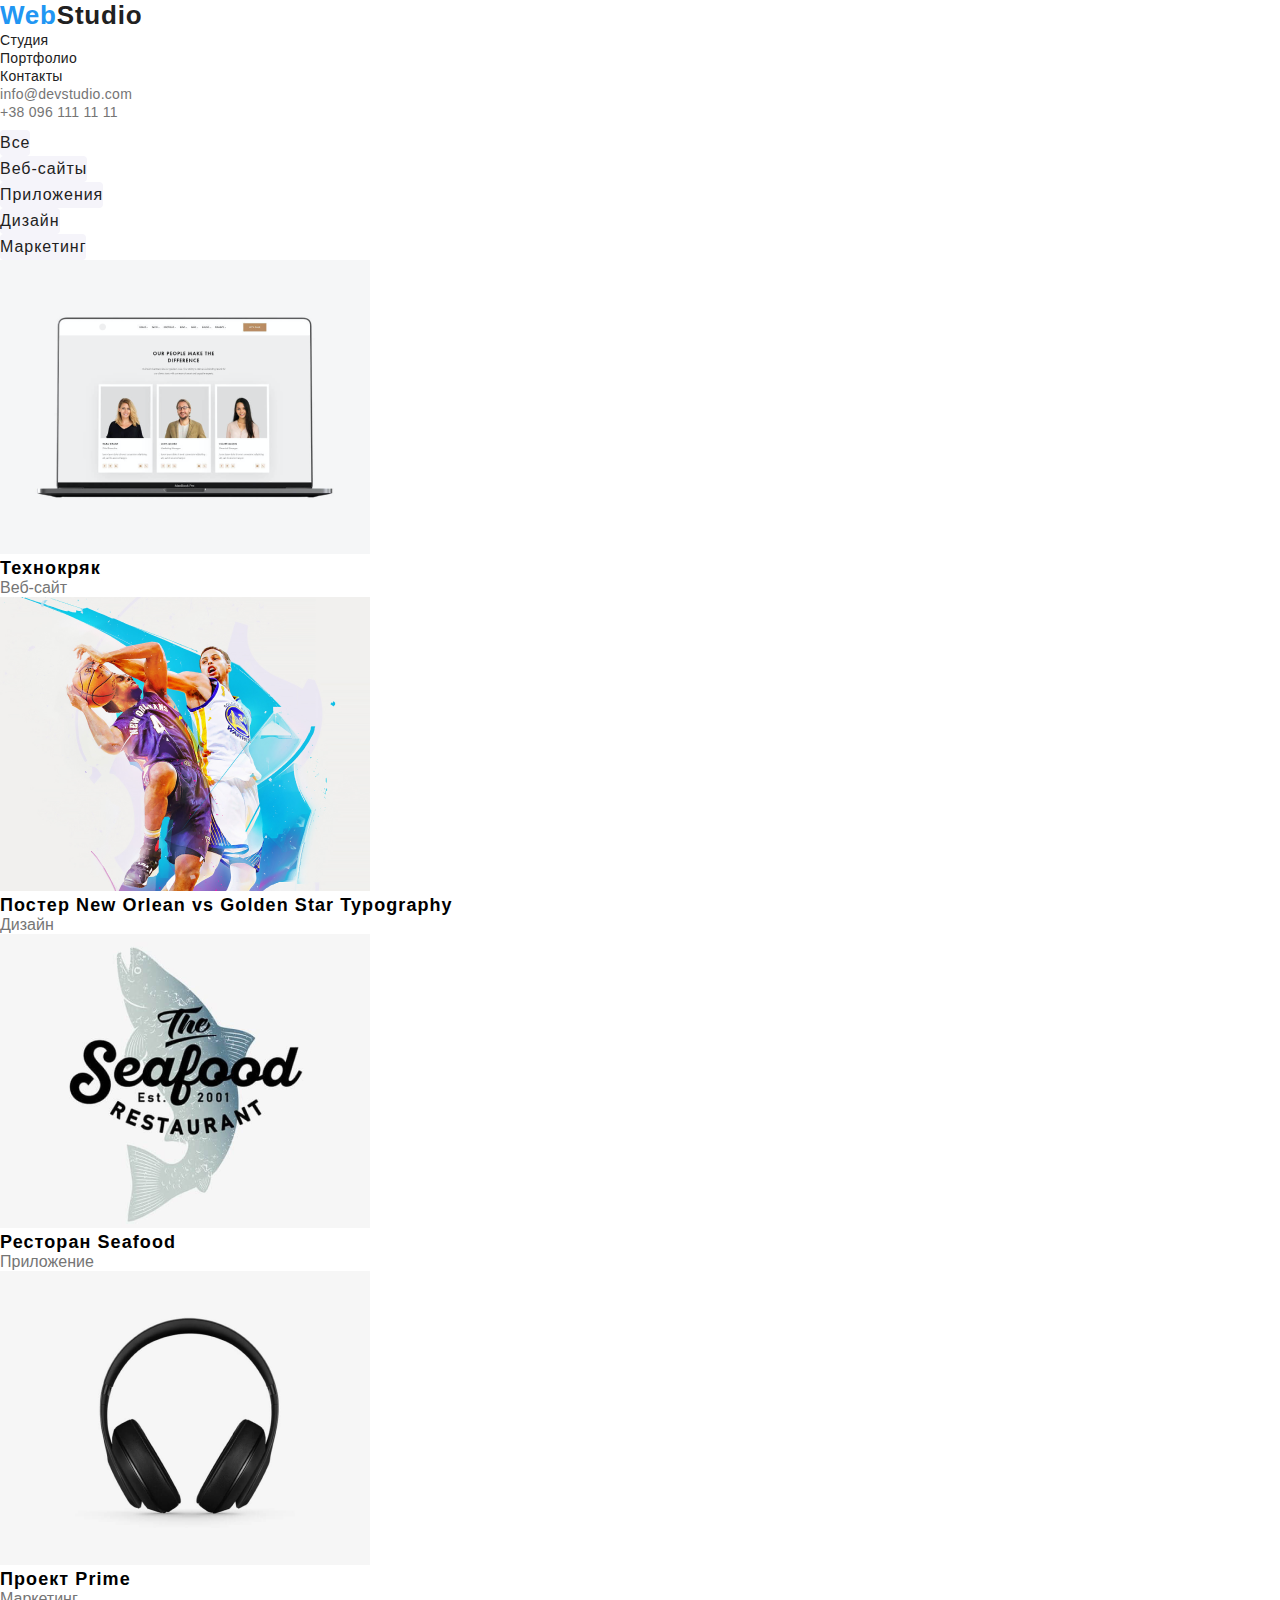
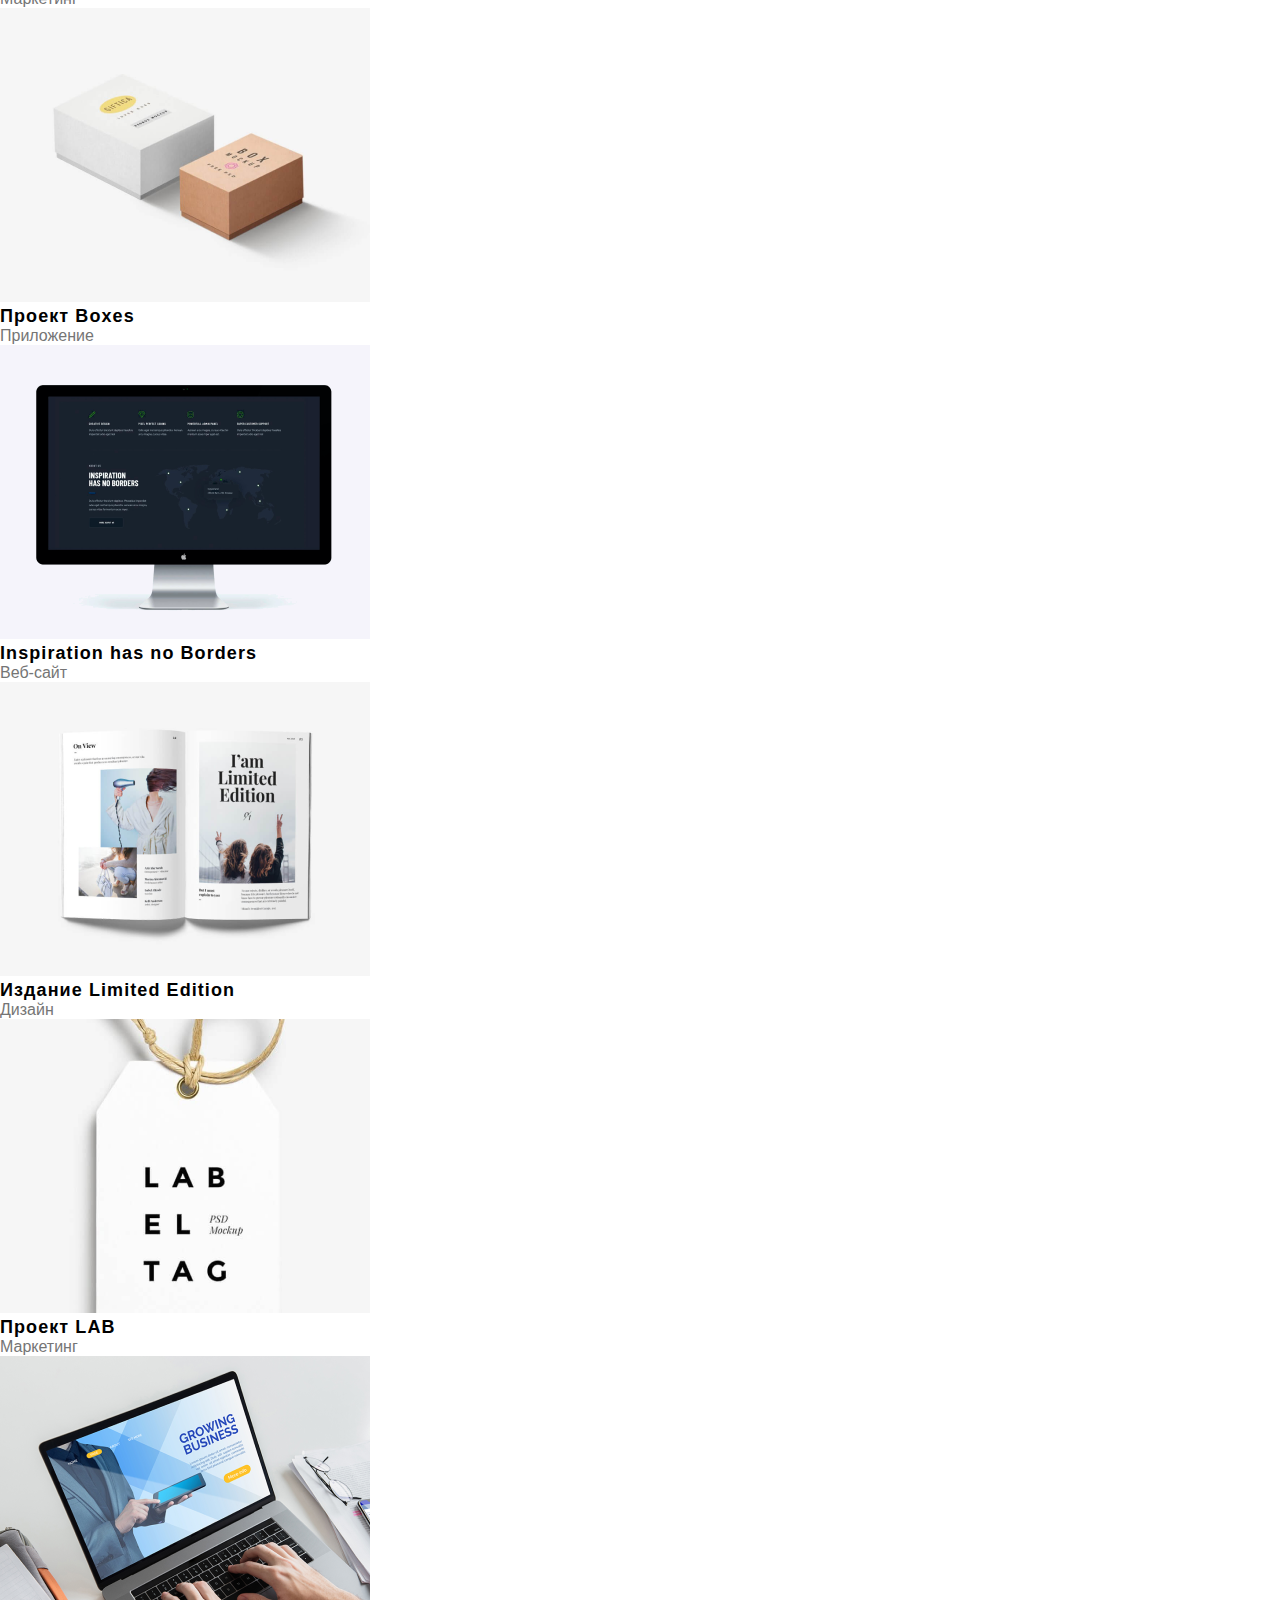
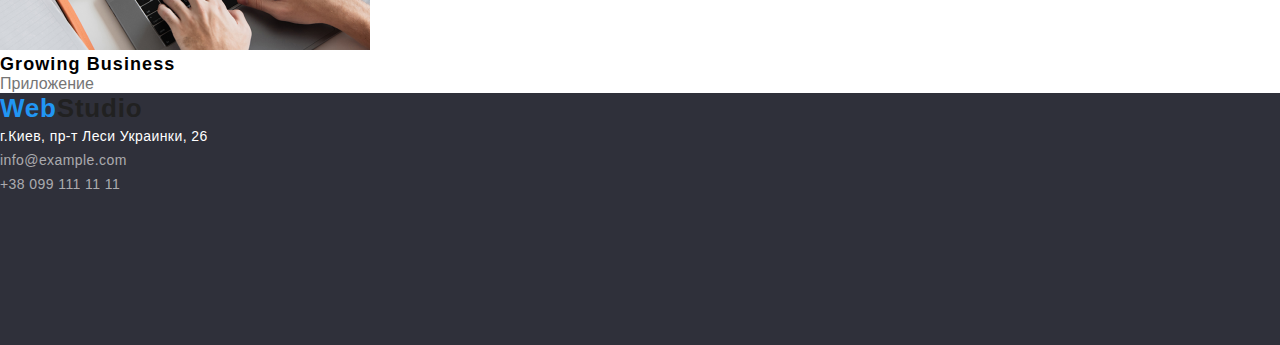
==== portfolio.html @ 78980f90 "Update portfolio.html" ====
<!DOCTYPE html>
<html lang="ru">
<head>
    <meta charset="UTF-8">
    <meta name="viewport" content="width=device-width, initial-scale=1.0">
    <title>goit-markup-hw-02</title>
    <link rel="stylesheet" href="css/style.css">
</head>
<body>
    <header>
        <!-- Nav conteiner -->
        <nav class="nav-list">
            <a class="logo" href="./index.html"> Web<span class="logo-studio">Studio</span></a>
            <ul>
                <li><a class="nav-list-link" href="./index.html">Студия</a></li>
                <li><a class="nav-list-link" href="./portfolio.html">Портфолио</a></li>
                <li><a class="nav-list-link" href="#">Контакты</a></li>
            </ul>
        </nav>
        <!-- Contacts conteiner-->
        <div>
            <ul class="contacts-list">
                <li>
                    <a class="contacts-list-link" href="mailto:info@devstudio.com"> info@devstudio.com </a>
                </li>
                <li>
                    <a class="contacts-list-link" href="tel:+380961111111"> +38 096 111 11 11 </a>
                </li>
            </ul>
        </div>
    </header>
    <main>
    <!-- Service conteiner-->
    <section>
        <ul class="worktype-filters">
            <li>
                <button class="filter-button" type="button">Все</button>
            </li>
            <li>
                <button class="filter-button" type="button">Веб-сайты</button>
            </li>
            <li>
                <button class="filter-button" type="button">Приложения</button>
            </li>
            <li>
                <button class="filter-button" type="button">Дизайн</button>
            </li>
            <li>
                <button class="filter-button" type="button">Маркетинг</button>
            </li>
        </ul>
    <!-- Work examples conteiner-->
        <ul class="work-examples">
            <li>
                <img src="./images-portfolio/img_p1.png" alt="Открытый ноутбук">
                <h3><b>Технокряк</b></h3>
                <p>Веб-сайт</p>
            </li>
            <li>
                <img src="./images-portfolio/img_p2.png" alt="Постер баскетбол">
                <h3><b>Постер New Orlean vs Golden Star Typography</b></h3>
                <p>Дизайн</p>
            </li>
            <li>
                <img src="./images-portfolio/img_p3.png" alt="Логотип ресторана">
                <h3><b>Ресторан Seafood</b></h3>
                <p>Приложение</p>
            </li>
            <li>
                <img src="./images-portfolio/img_p4.png" alt="Наушники">
                <h3><b>Проект Prime</b></h3>
                <p>Маркетинг</p>
            </li>
            <li>
                <img src="./images-portfolio/img_p5.png" alt="Коробки">
                <h3><b>Проект Boxes</b></h3>
                <p>Приложение</p>
            </li>
            <li>
                <img src="./images-portfolio/img_p6.png" alt="Монитор">
                <h3><b>Inspiration has no Borders</b></h3>
                <p>Веб-сайт</p>
            </li>
            <li>
                <img src="./images-portfolio/img_p7.png" alt="Книга открытая">
                <h3><b>Издание Limited Edition</b></h3>
                <p>Дизайн</p>
            </li>
            <li>
                <img src="./images-portfolio/img_p8.png" alt="Ярлык">
                <h3><b>Проект LAB</b></h3>
                <p>Маркетинг</p>
            </li>
            <li>
                <img src="./images-portfolio/img_p9.png" alt="Работа на ноутбуке">
                <h3><b>Growing Business</b></h3>
                <p>Приложение</p>
            </li>
        </ul>
    </section>
    </main>
    <footer>
        <!-- Contacts-->
        <div class="footer-list">
            <a class="logo" href="index.html">Web<span class="logo-studio">Studio</span></a>
            <ul>
                <li>
                    <p class="address">г.Киев, пр-т Леси Украинки, 26</p>
                </li>
                <li>
                    <a class="contacts" href="mailto:info@example.com">info@example.com</a>
                </li>
                <li>
                    <a class="contacts" href="tel:+380991111111">+38 099 111 11 11</a>
                </li>
            </ul>
        </div>    
    </footer>
</body>
</html>
---- css/style.css ----
*{
    padding: 0;
    margin: 0;
    box-sizing: border-box;
}
:root {
    --primary-text-color: #212121;
    --secondary-text-color: #757575;
    --accent-color: #2196f3;
    --white-text-color: #ffffff;
}  
  /* Убираем маркеры */
li {
    list-style-type: none; 
}
  /* Убираем подчёркивание */
a {
    text-decoration: none; 
}
body {
    width: 1600px;
    background-color: #ffffff;
    font-family: "Oleo Script", cursive;
    font-family: "Raleway", sans-serif;
    font-family: "Roboto", sans-serif;
}
header {
    width: 1600px;
    height: 130px;
}
/* Logo WebStudio */

.logo{
    width: 145px;
    height: 31px;
    left: 215px;
    top: 24px;
    font-style: normal;
    font-weight: bold;
    font-size: 26px;
    line-height: 31px;
    /* identical to box height */
    letter-spacing: 0.03em;
    color: var(--accent-color);
}
.logo-studio{
    color: var(--primary-text-color);
}
.logo:hover,
.logo:active,
.logo:focus {
    color: var(--accent-color);
}

/* Navigation */

.nav-list-link-active{
    font-style: normal;
    font-weight: 500;
    font-size: 14px;
    line-height: 16px;
    letter-spacing: 0.02em;
    color: var(--accent-color);
}
.nav-list-link{
    font-style: normal;
    font-weight: 500;
    font-size: 14px;
    line-height: 16px;
    letter-spacing: 0.02em;
    color: var(--primary-text-color);
}
/* Contacts */
.contacts-list-link {
    font-style: normal;
    font-weight: 500;
    font-size: 14px;
    line-height: 16px;
    letter-spacing: 0.02em;
    color: var(--secondary-text-color);
}
.contacts-list-link:hover,
.contacts-list-link:active,
.contacts-list-link:focus {
    color: var(--accent-color);
}
.nav-list-link:hover,
.nav-list-link:active,
.nav-list-link:focus {
    color: var(--accent-color);
}
/* Hero section */
.hero-section{
    width: 1600px;
    height: 200px;
    left: 0px;
    top: 80px;
    background: #2F303A;
}
.hero-title{
    font-style: normal;
    font-weight: 900;
    font-size: 44px;
    line-height: 60px;
    /* or 136% */
    text-align: center;
    letter-spacing: 0.06em;
    text-transform: uppercase;
    color: var(--white-text-color);
}
button {
    font-style: normal;
    font-weight: bold;
    font-size: 16px;
    line-height: 30px;
    /* identical to box height, or 187% */
    display: flex;
    align-items: center;
    text-align: center;
    letter-spacing: 0.06em;
    color: var(--white-text-color);
}
.hero-button{
    width: 200px;
    height: 50px;
    left: 700px;
    top: 430px;
    background: var(--accent-color);
    box-shadow: 0px 4px 4px rgba(0, 0, 0, 0.15);
    border-radius: 4px;
}

/* Our features */

.feature-title{
    font-style: normal;
    font-weight: bold;
    font-size: 14px;
    line-height: 16px;
    letter-spacing: 0.03em;
    text-transform: uppercase;
    color: var(--primary-text-color);
}
.feature-text{
    font-style: normal;
    font-weight: normal;
    font-size: 14px;
    line-height: 24px;
    /* or 171% */
    letter-spacing: 0.03em;
    color: var(--secondary-text-color);
}

/* What we do */

.what-we-do-title{
    font-style: normal;
    font-weight: bold;
    font-size: 36px;
    line-height: 42px;
    text-align: center;
    letter-spacing: 0.03em;
    color: var(--primary-text-color);
}

/* Our team */

.our-team-title{
    font-style: normal;
    font-weight: bold;
    font-size: 36px;
    line-height: 42px;
    text-align: center;
    letter-spacing: 0.03em;
    color: var(--primary-text-color);
}

/* Our team members */

.person-title{
    font-style: normal;
    font-weight: 500;
    font-size: 16px;
    line-height: 19px;
    /* identical to box height */
    text-align: center;
    letter-spacing: 0.03em;
    color: var(--primary-text-color);
}
.person-text{
    font-style: normal;
    font-weight: normal;
    font-size: 16px;
    line-height: 19px;
    /* identical to box height */
    text-align: center;
    letter-spacing: 0.03em;
    color: var(--secondary-text-color);
}

/* Address and Contacts*/

.footer-list{
    width: 1600px;
    height: 252px;
    left: 0px;
    top: 2097px;
    background: #2F303A;
}
.address{
    font-style: normal;
    font-weight: normal;
    font-size: 14px;
    line-height: 24px;
    /* or 171% */
    letter-spacing: 0.03em;
    color: var(--white-text-color);
}
.contacts{
    font-style: normal;
    font-weight: normal;
    font-size: 14px;
    line-height: 24px;
    /* or 171% */
    letter-spacing: 0.03em;
    color: rgba(255, 255, 255, 0.6);
}
.contacts:hover,
.contacts:active,
.contacts:focus {
    color: var(--accent-color);
}

/* Portfolio.html */

/* Service conteiner */

.filter-button{
    font-size: 16px;
    font-weight: 500;
    line-height: 1.63;
    color: var(--primary-text-color);
    background: #F5F4FA;
    border-radius: 4px;
    border: none;
}
.filter-button:hover,
.filter-button:focus {
    color: var(--white-text-color);
    background-color: var(--accent-color);
}
.work-examples h3 {
    font-size: 18px;
    font-weight: 700;
    letter-spacing: 0.06em;
}
.work-examples p {
    font-size: 16px;
    color: var(--secondary-text-color);
}
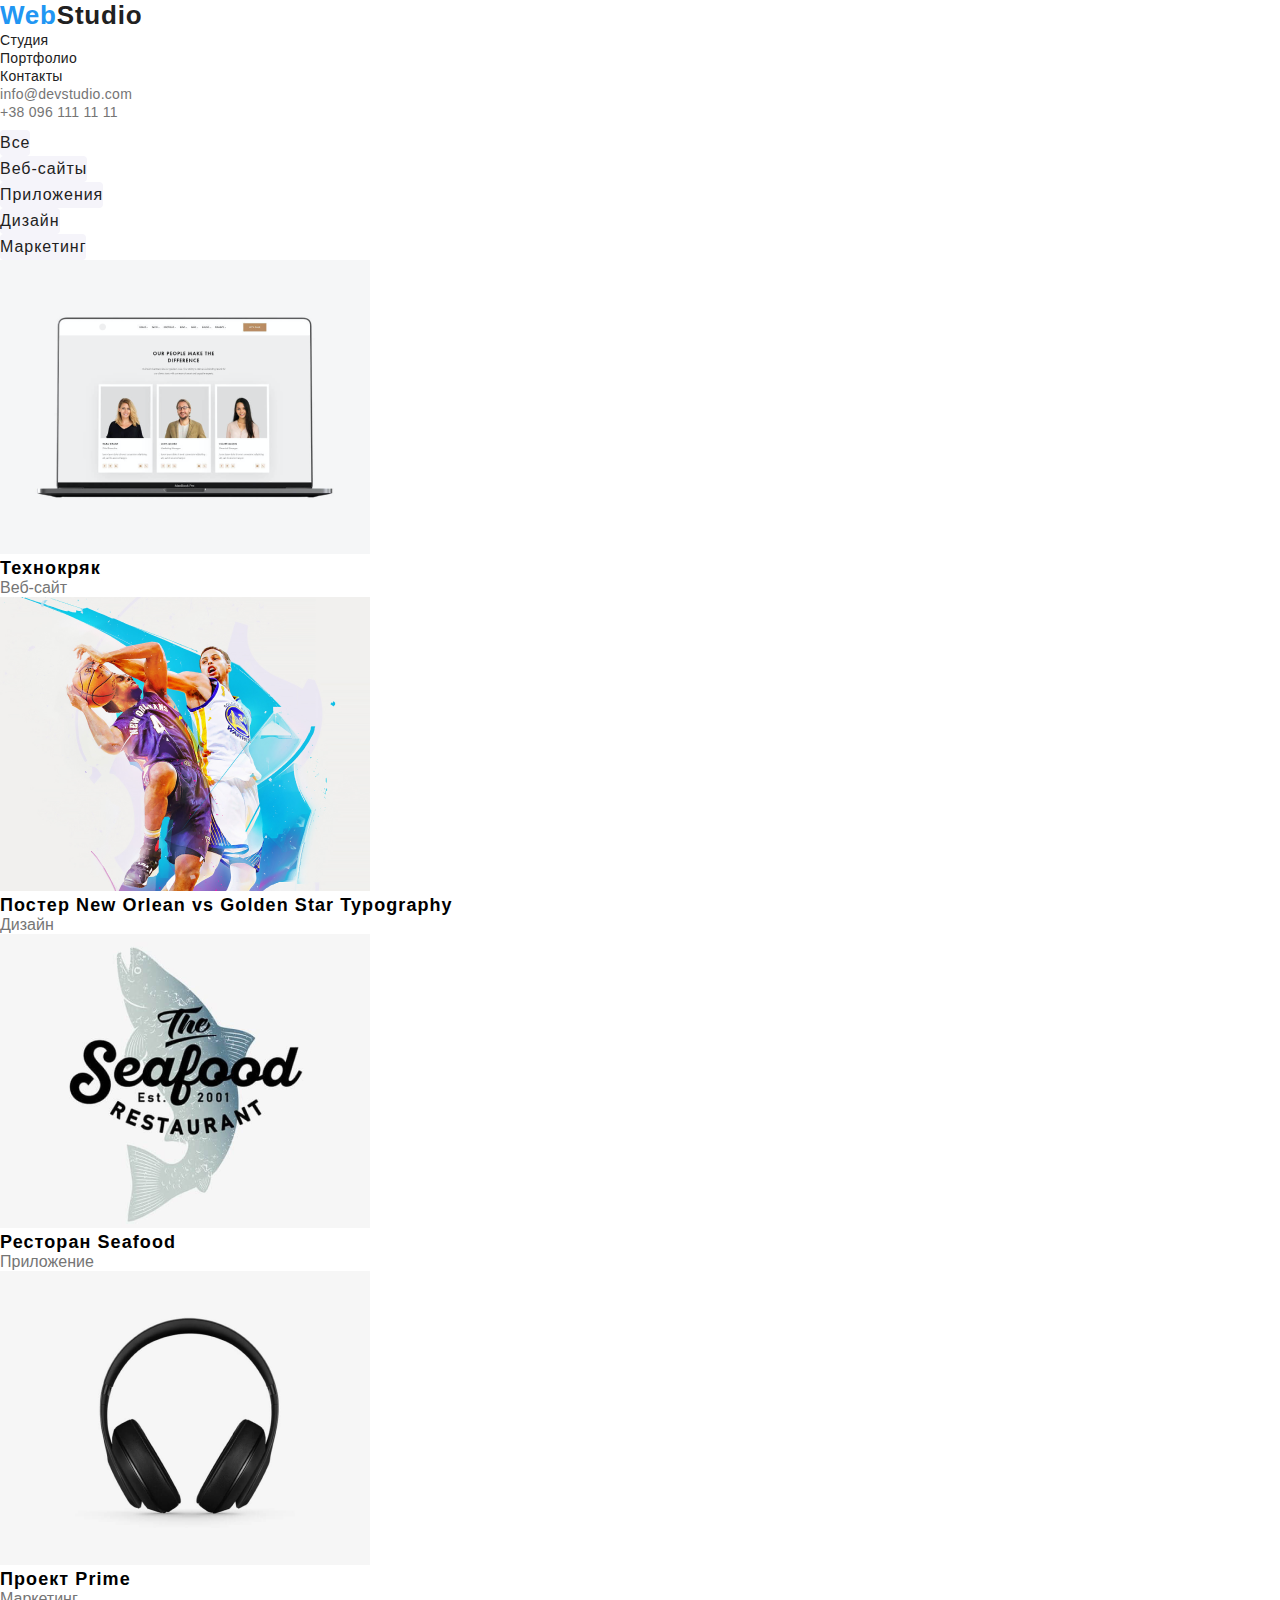
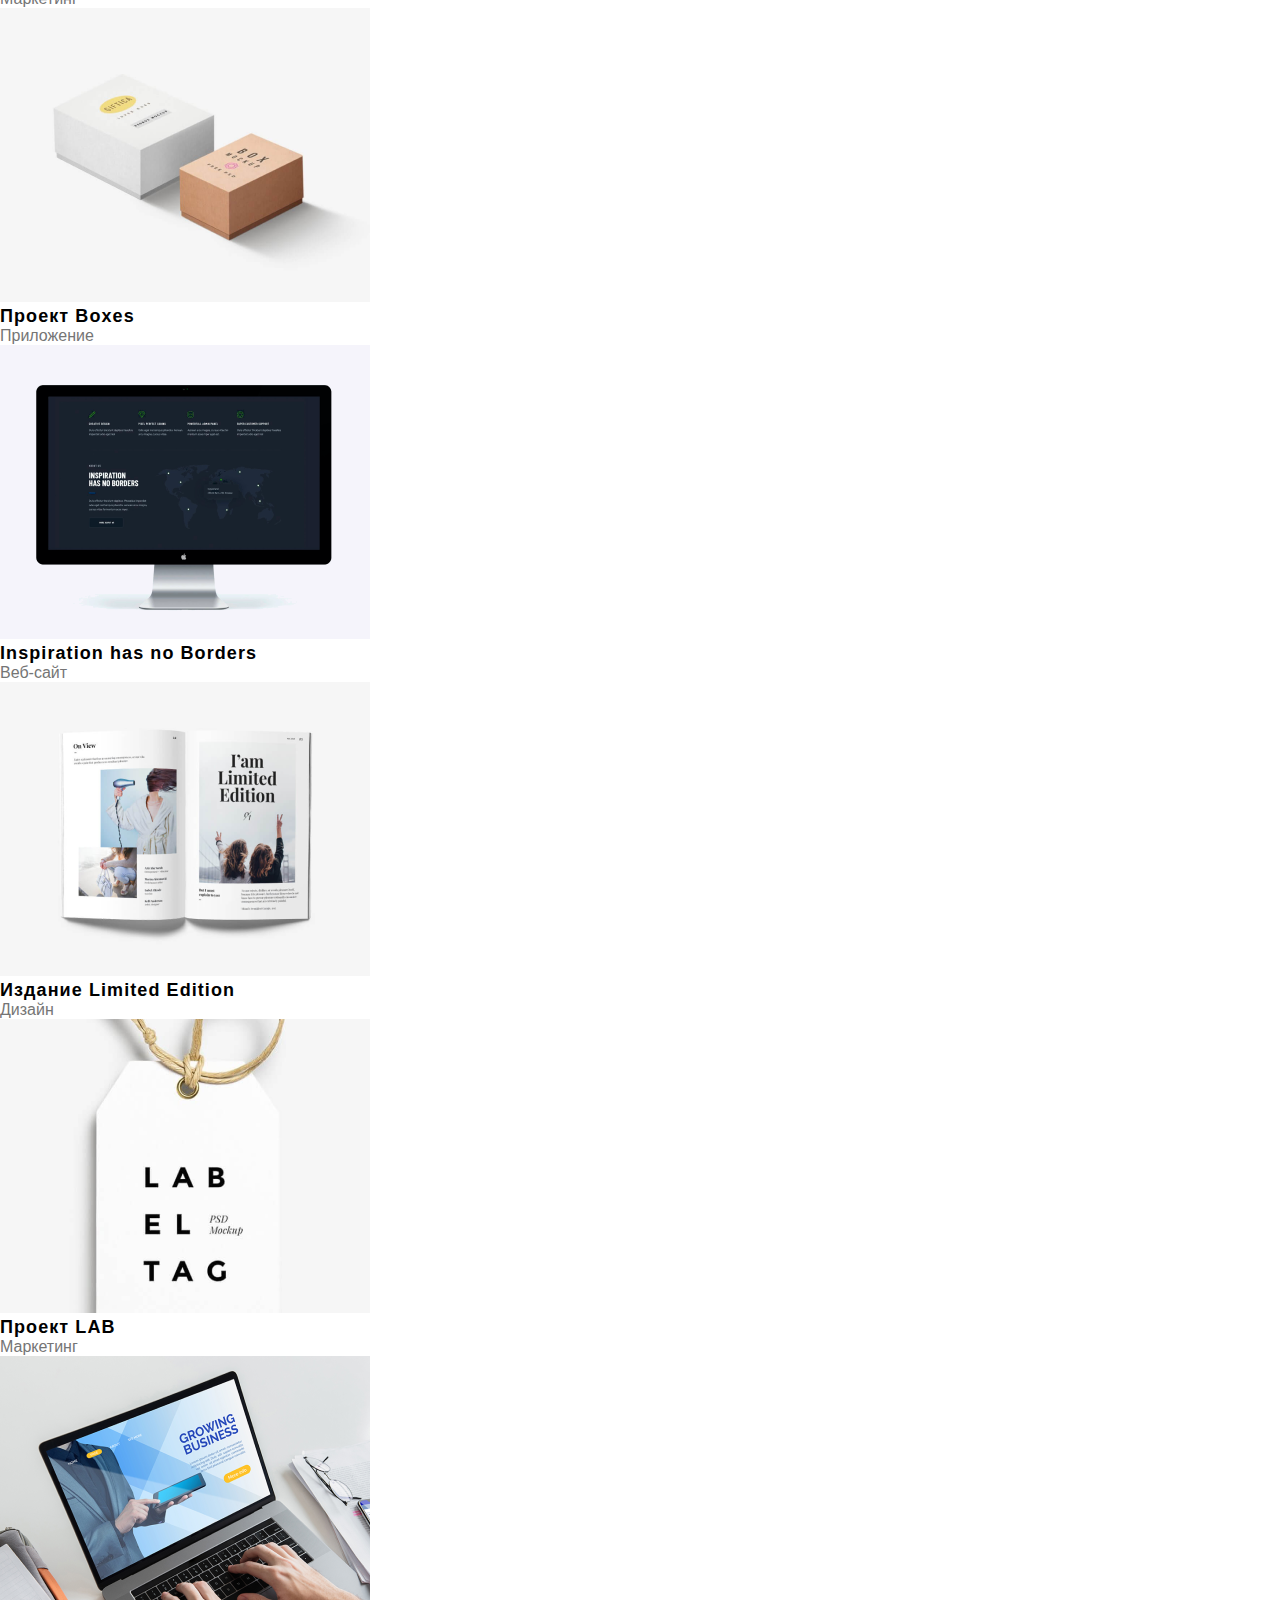
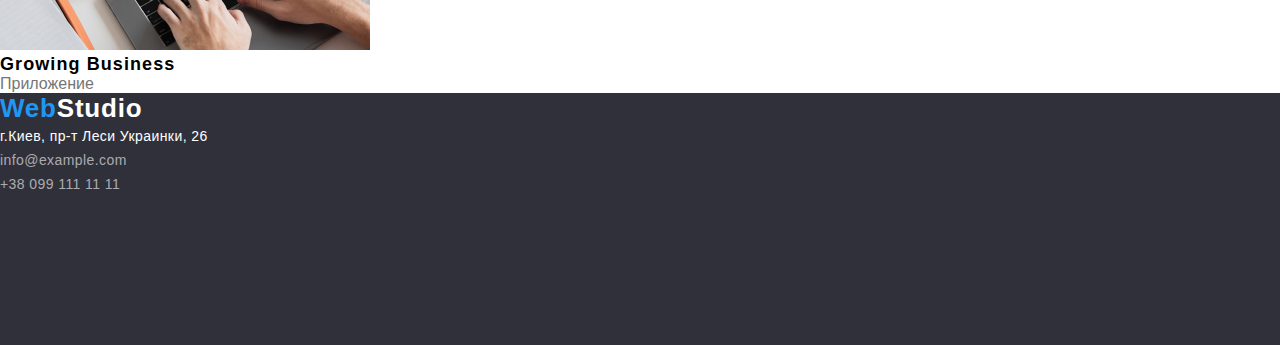
==== commit ae809bed: "logo" ====
--- a/portfolio.html
+++ b/portfolio.html
@@ -102,7 +102,7 @@
     <footer>
         <!-- Contacts-->
         <div class="footer-list">
-            <a class="logo" href="index.html">Web<span class="logo-studio">Studio</span></a>
+            <a class="logo" href="index.html">Web<span class="logo-studio-footer">Studio</span></a>
             <ul>
                 <li>
                     <p class="address">г.Киев, пр-т Леси Украинки, 26</p>
--- a/css/style.css
+++ b/css/style.css
@@ -46,6 +46,9 @@
 .logo-studio{
     color: var(--primary-text-color);
 }
+.logo-studio-footer{
+    color: var(--white-text-color);
+}
 .logo:hover,
 .logo:active,
 .logo:focus {
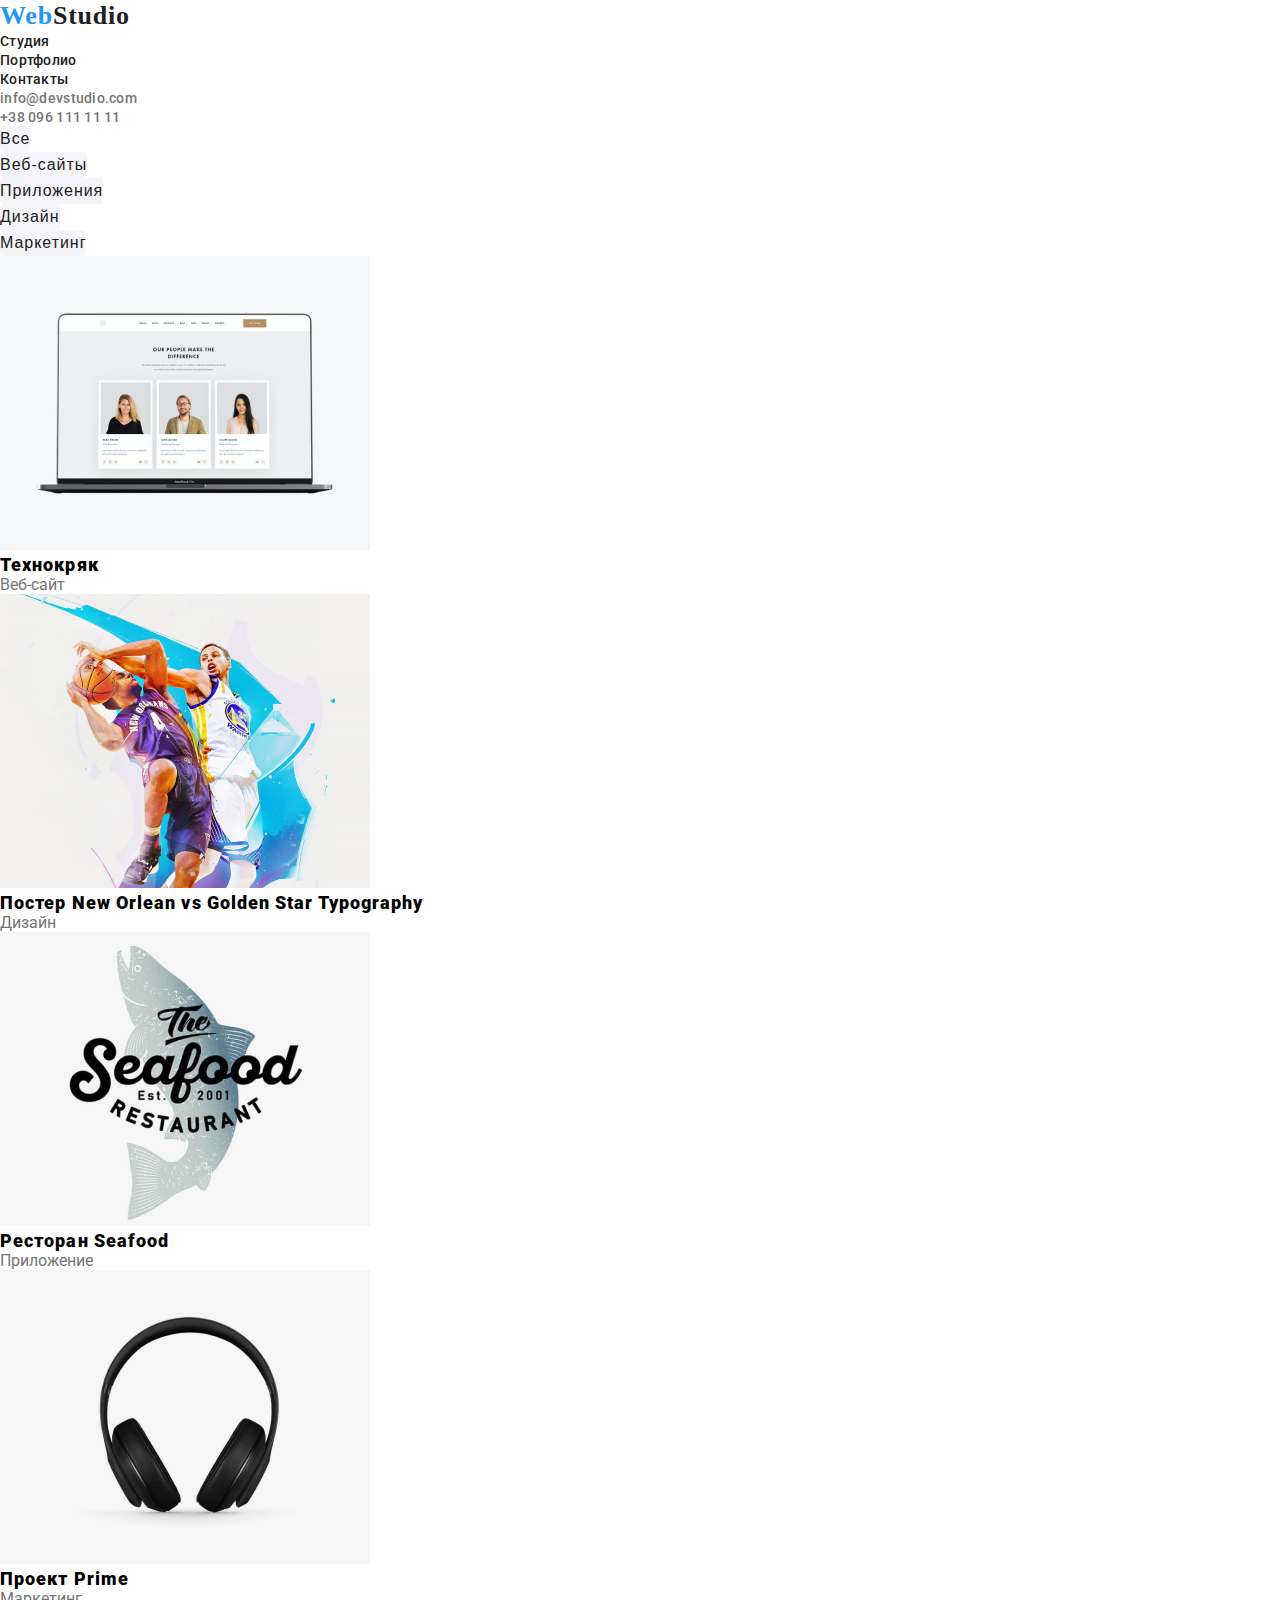
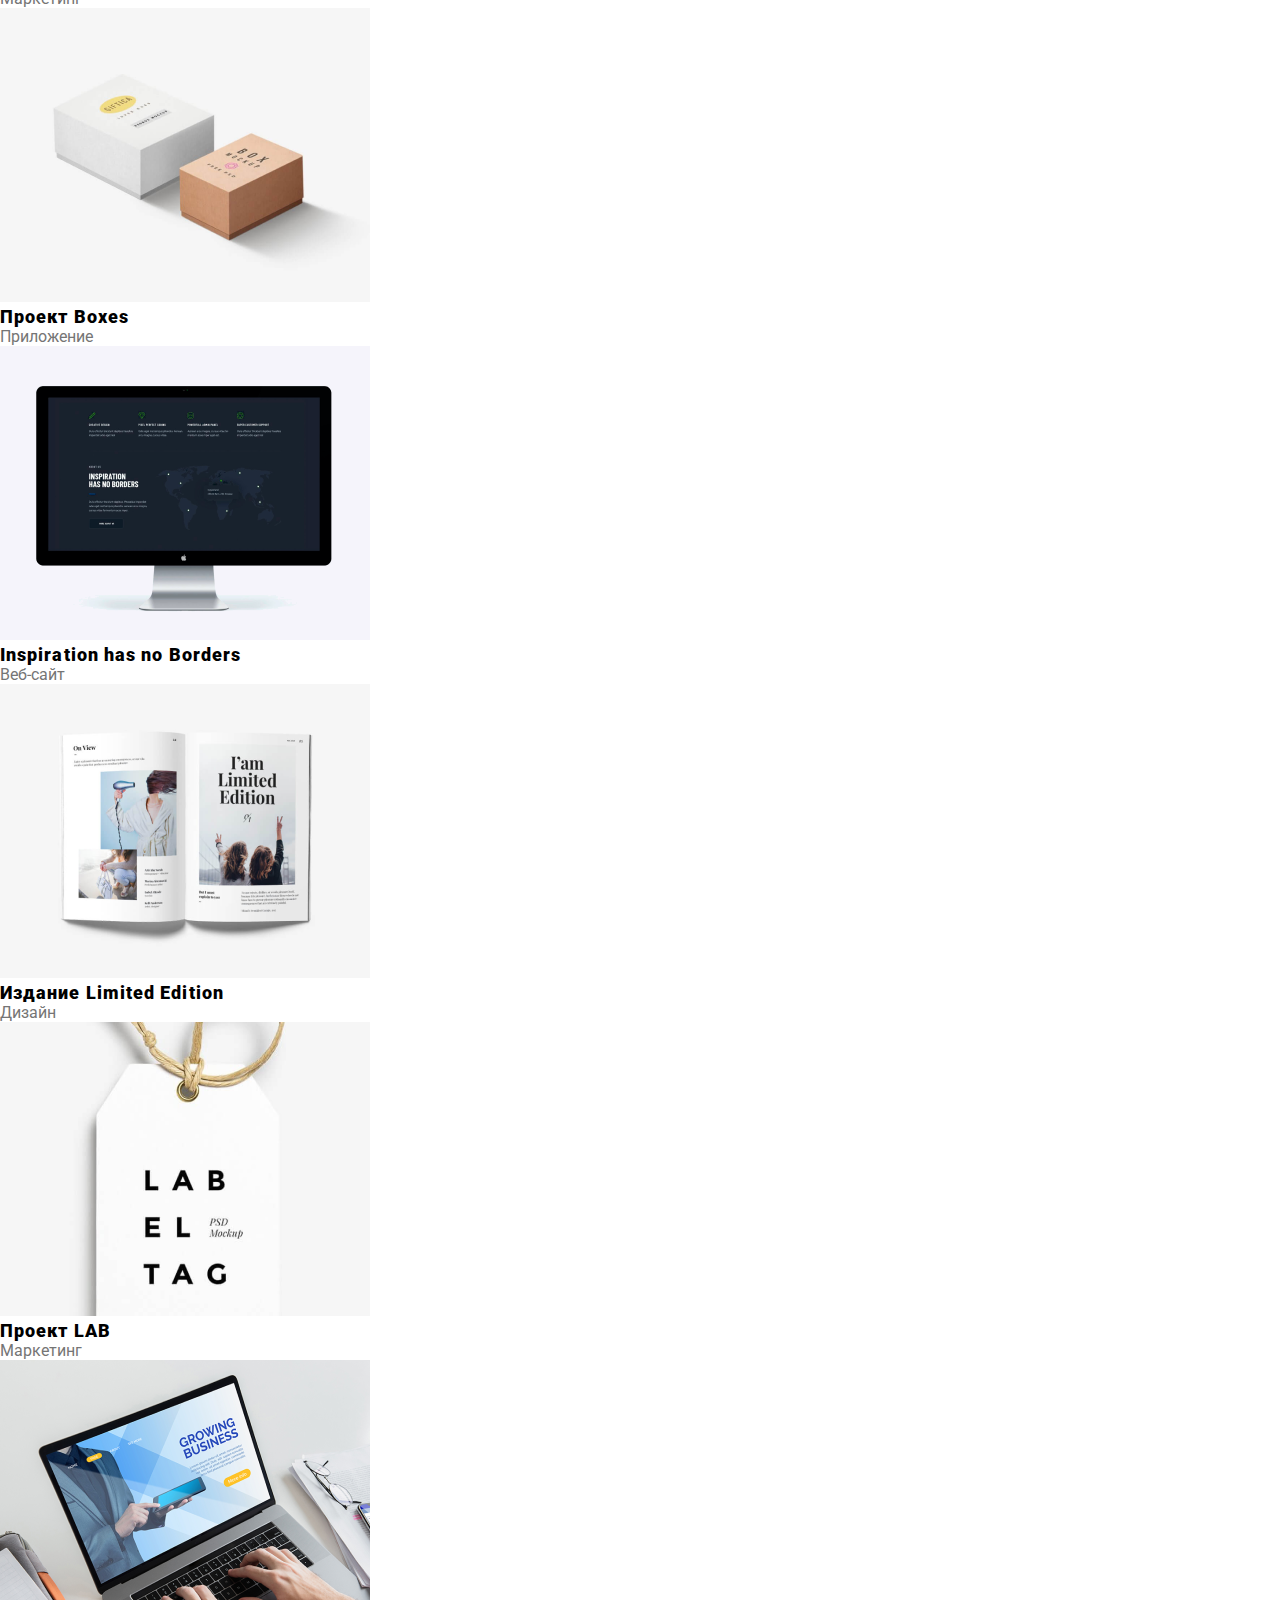
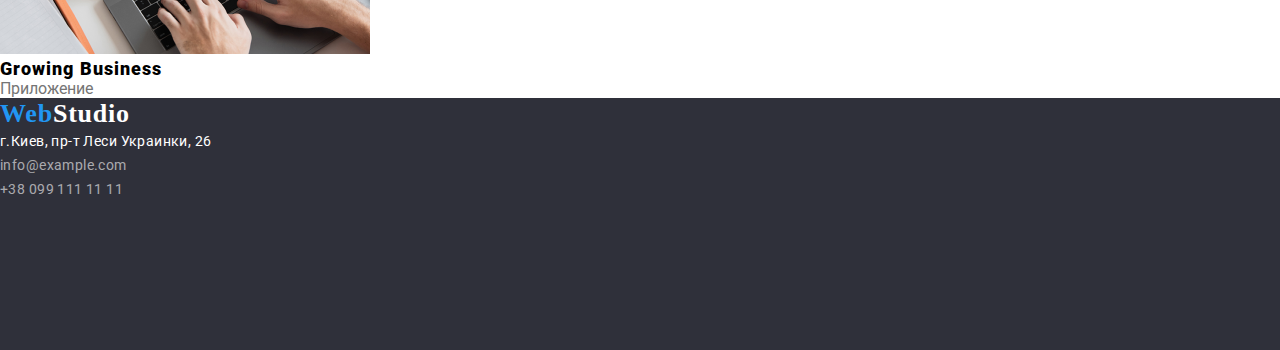
==== commit 00dce449: "google fonts" ====
--- a/portfolio.html
+++ b/portfolio.html
@@ -4,6 +4,8 @@
     <meta charset="UTF-8">
     <meta name="viewport" content="width=device-width, initial-scale=1.0">
     <title>goit-markup-hw-02</title>
+    <link rel="preconnect" href="https://fonts.gstatic.com"> 
+    <link href="https://fonts.googleapis.com/css2?family=Roboto:wght@400;500;700;900&display=swap" rel="stylesheet">
     <link rel="stylesheet" href="css/style.css">
 </head>
 <body>
--- a/css/style.css
+++ b/css/style.css
@@ -9,25 +9,11 @@
     --accent-color: #2196f3;
     --white-text-color: #ffffff;
 }  
-  /* Убираем маркеры */
-li {
-    list-style-type: none; 
-}
-  /* Убираем подчёркивание */
-a {
-    text-decoration: none; 
-}
 body {
-    width: 1600px;
-    background-color: #ffffff;
-    font-family: "Oleo Script", cursive;
-    font-family: "Raleway", sans-serif;
+    background-color: var(--white-text-color);
     font-family: "Roboto", sans-serif;
 }
-header {
-    width: 1600px;
-    height: 130px;
-}
+
 /* Logo WebStudio */
 
 .logo{
@@ -35,6 +21,7 @@
     height: 31px;
     left: 215px;
     top: 24px;
+    font-family: Raleway;
     font-style: normal;
     font-weight: bold;
     font-size: 26px;
@@ -42,6 +29,7 @@
     /* identical to box height */
     letter-spacing: 0.03em;
     color: var(--accent-color);
+    text-decoration: none; 
 }
 .logo-studio{
     color: var(--primary-text-color);
@@ -64,6 +52,7 @@
     line-height: 16px;
     letter-spacing: 0.02em;
     color: var(--accent-color);
+    text-decoration: none; 
 }
 .nav-list-link{
     font-style: normal;
@@ -72,8 +61,10 @@
     line-height: 16px;
     letter-spacing: 0.02em;
     color: var(--primary-text-color);
+    text-decoration: none; 
 }
 /* Contacts */
+
 .contacts-list-link {
     font-style: normal;
     font-weight: 500;
@@ -81,6 +72,7 @@
     line-height: 16px;
     letter-spacing: 0.02em;
     color: var(--secondary-text-color);
+    text-decoration: none; 
 }
 .contacts-list-link:hover,
 .contacts-list-link:active,
@@ -92,9 +84,10 @@
 .nav-list-link:focus {
     color: var(--accent-color);
 }
+
 /* Hero section */
+
 .hero-section{
-    width: 1600px;
     height: 200px;
     left: 0px;
     top: 80px;
@@ -204,7 +197,6 @@
 /* Address and Contacts*/
 
 .footer-list{
-    width: 1600px;
     height: 252px;
     left: 0px;
     top: 2097px;
@@ -218,6 +210,7 @@
     /* or 171% */
     letter-spacing: 0.03em;
     color: var(--white-text-color);
+    text-decoration: none; 
 }
 .contacts{
     font-style: normal;
@@ -227,6 +220,7 @@
     /* or 171% */
     letter-spacing: 0.03em;
     color: rgba(255, 255, 255, 0.6);
+    text-decoration: none; 
 }
 .contacts:hover,
 .contacts:active,
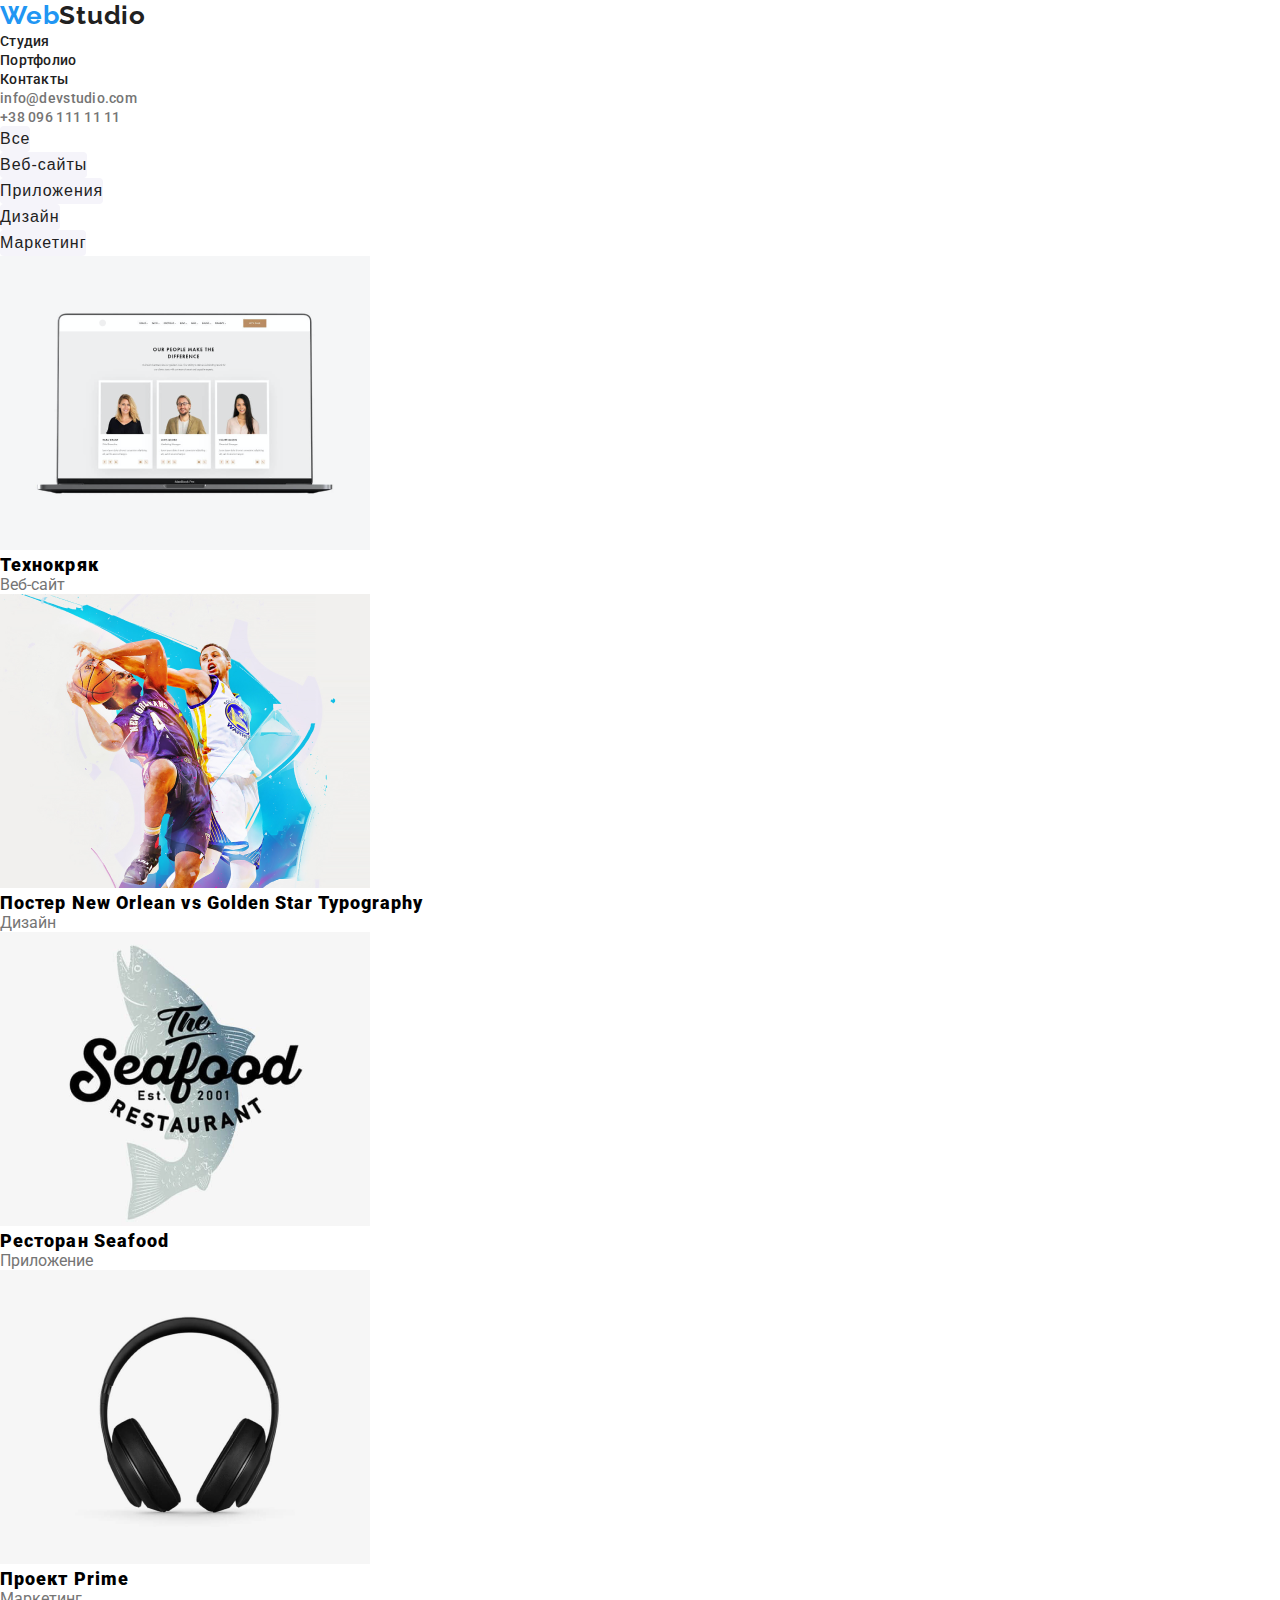
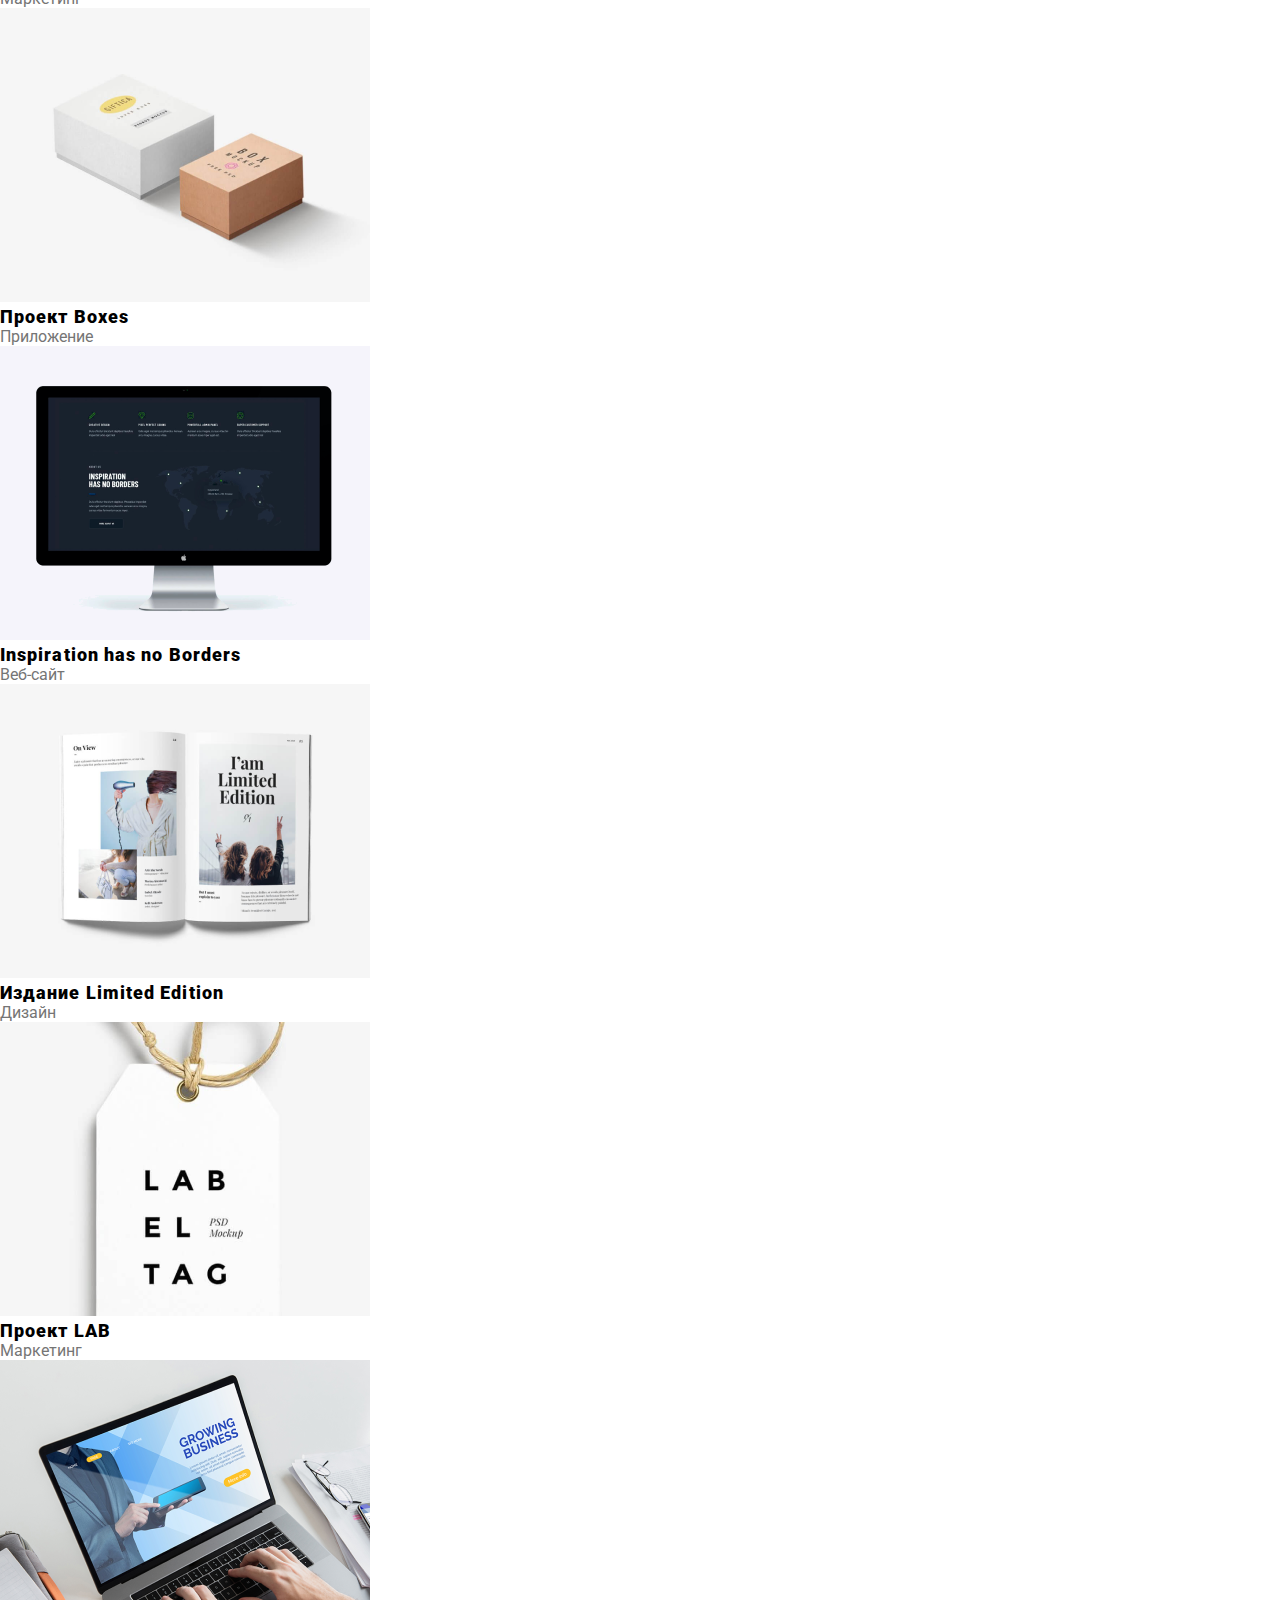
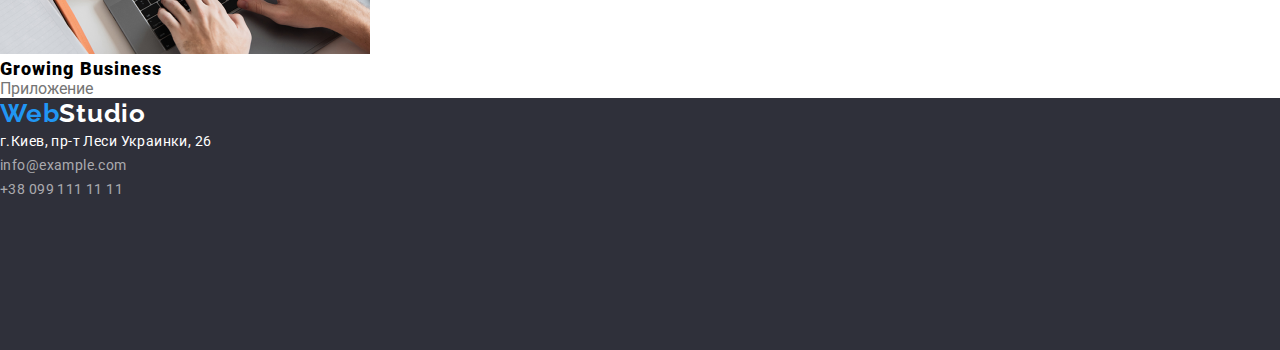
==== commit 769a6ea8: "Font google" ====
--- a/portfolio.html
+++ b/portfolio.html
@@ -6,6 +6,8 @@
     <title>goit-markup-hw-02</title>
     <link rel="preconnect" href="https://fonts.gstatic.com"> 
     <link href="https://fonts.googleapis.com/css2?family=Roboto:wght@400;500;700;900&display=swap" rel="stylesheet">
+    <link rel="preconnect" href="https://fonts.gstatic.com"> 
+    <link href="https://fonts.googleapis.com/css2?family=Raleway:wght@700&display=swap" rel="stylesheet">
     <link rel="stylesheet" href="css/style.css">
 </head>
 <body>
@@ -51,7 +53,7 @@
                 <button class="filter-button" type="button">Маркетинг</button>
             </li>
         </ul>
-    <!-- Work examples conteiner-->
+    <!-- Work examples -->
         <ul class="work-examples">
             <li>
                 <img src="./images-portfolio/img_p1.png" alt="Открытый ноутбук">
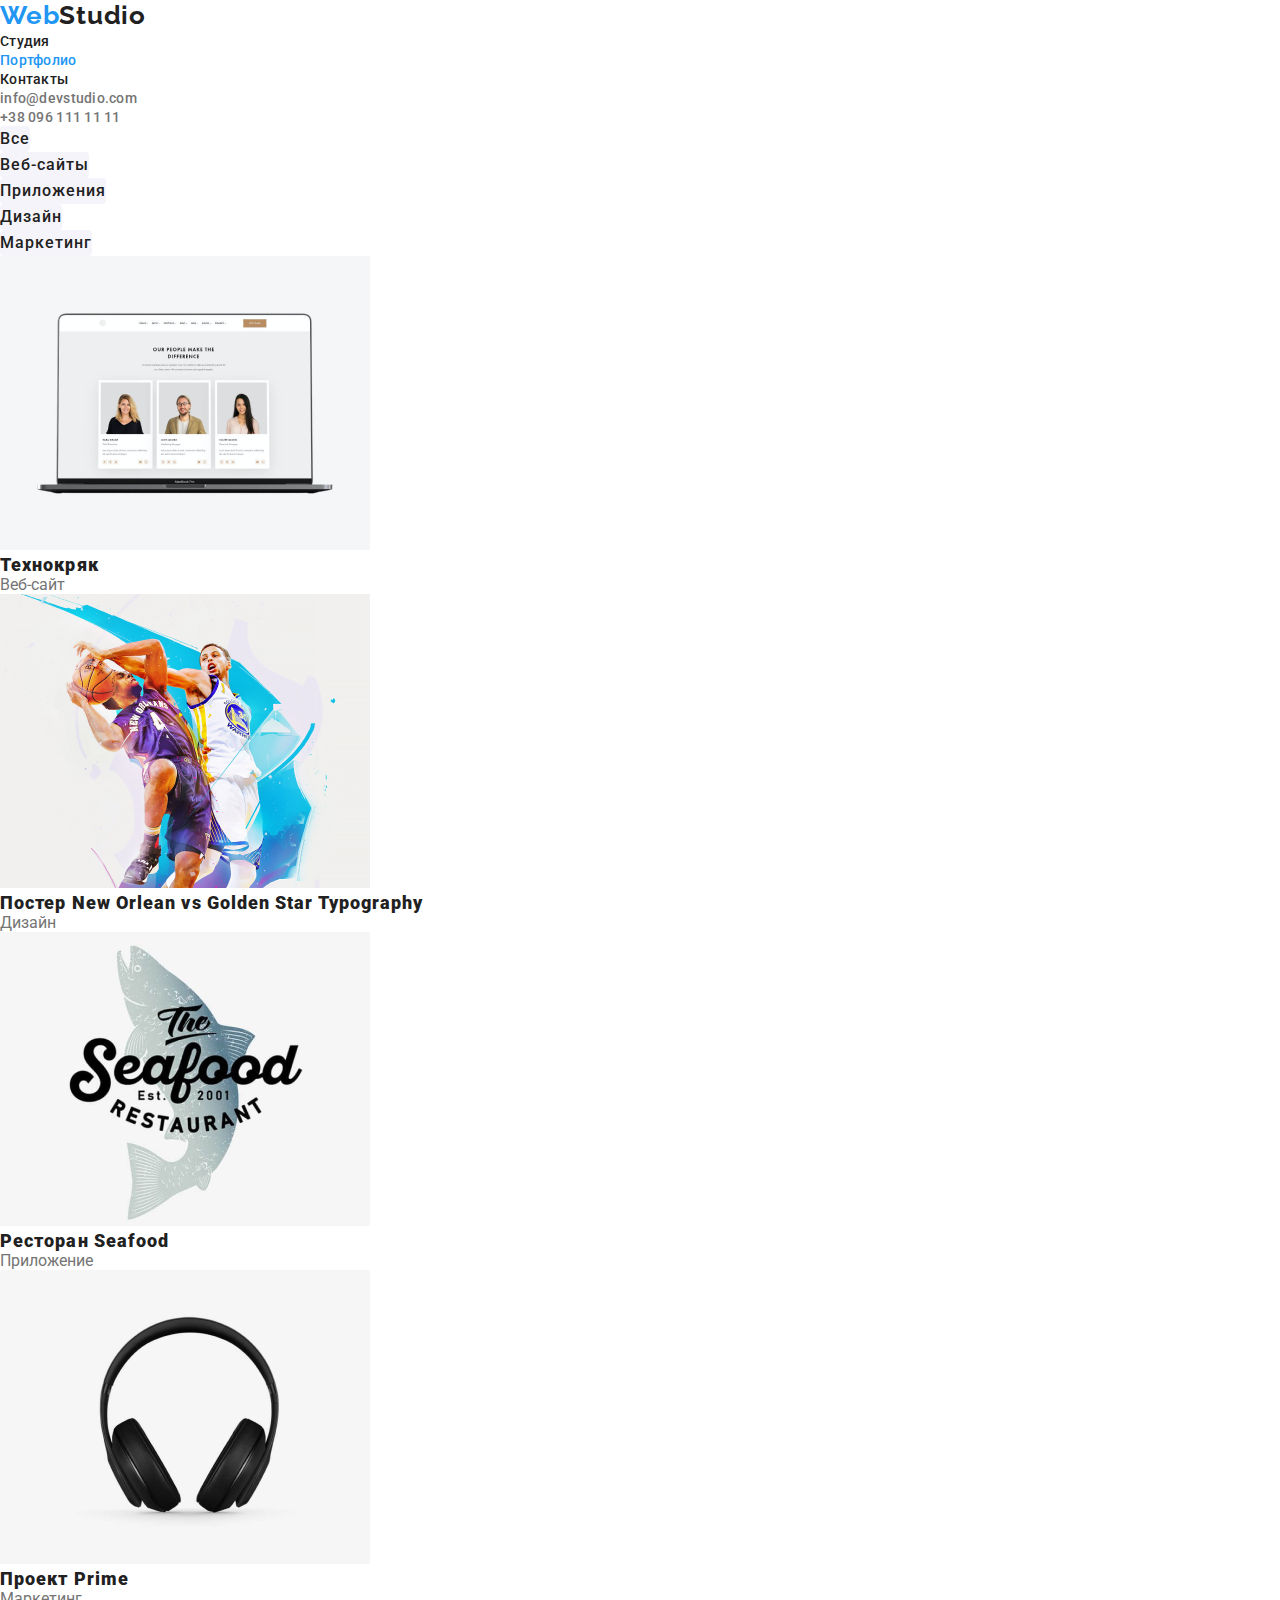
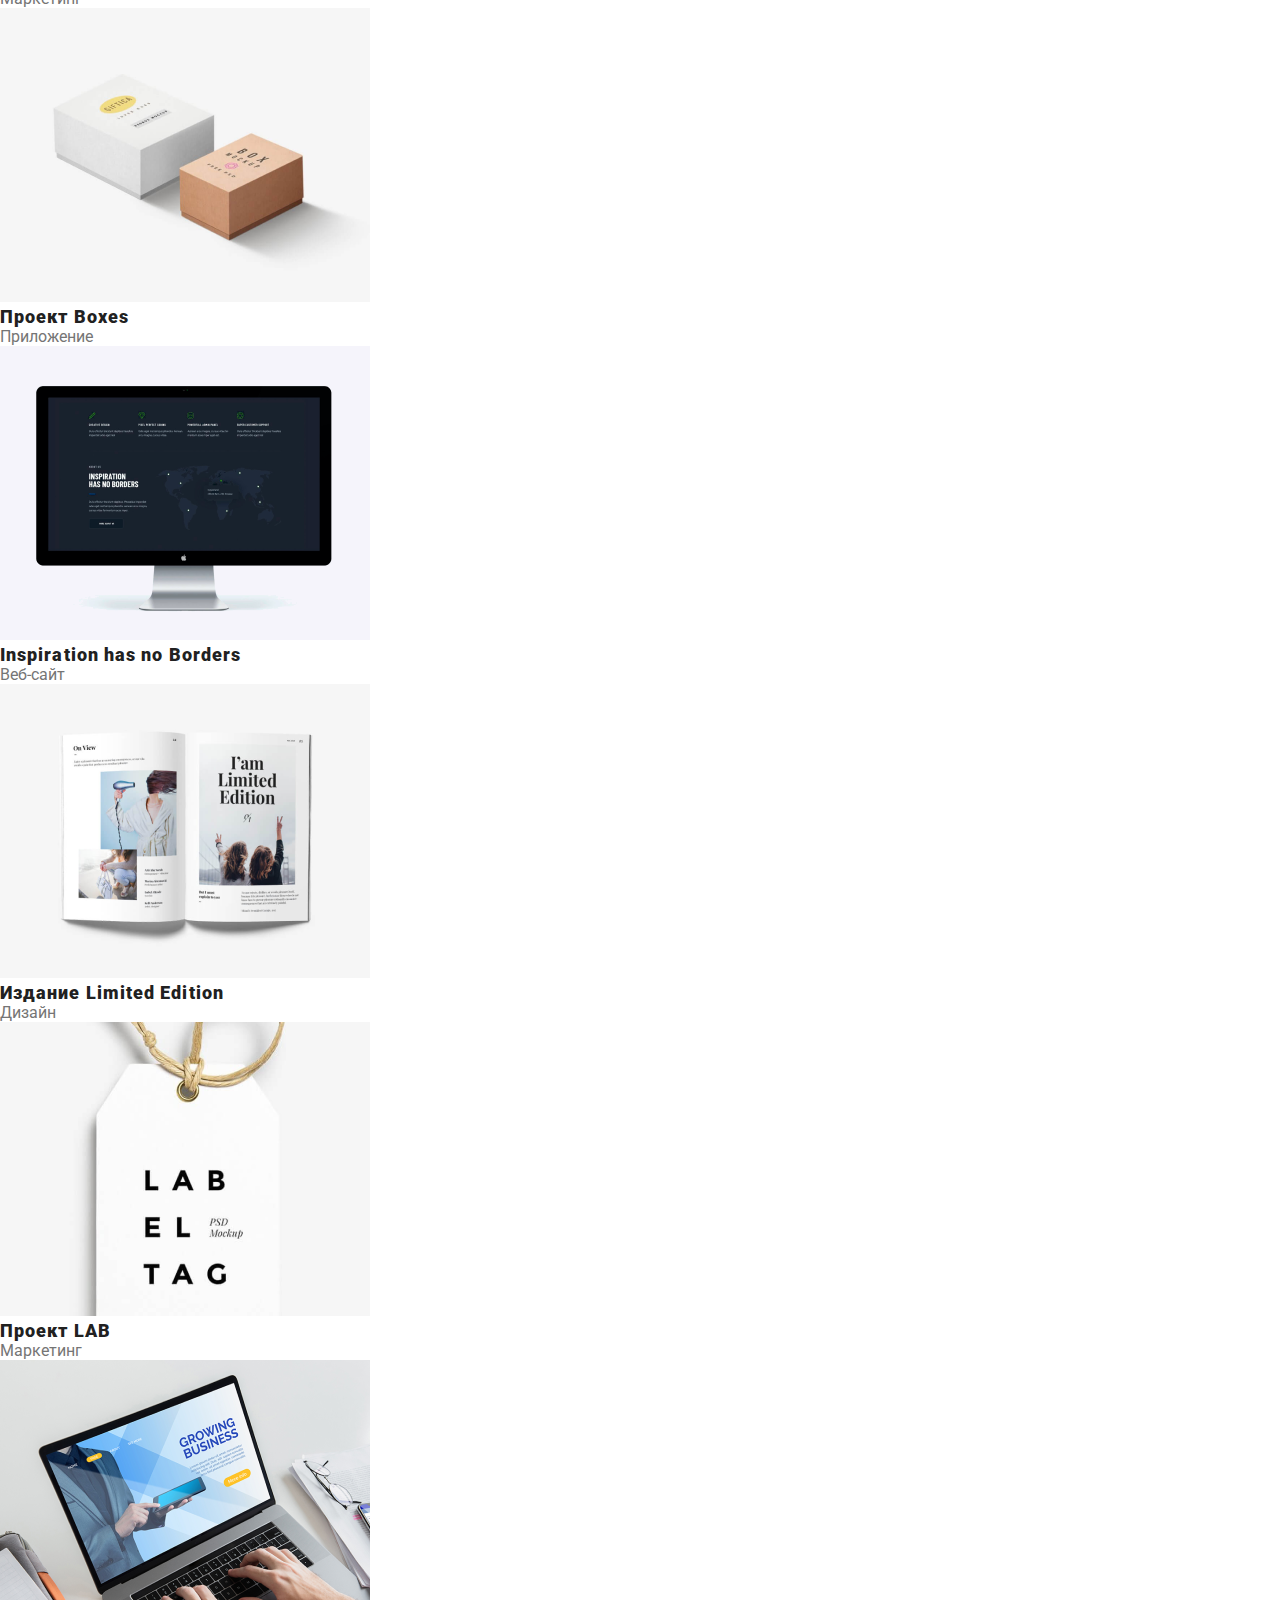
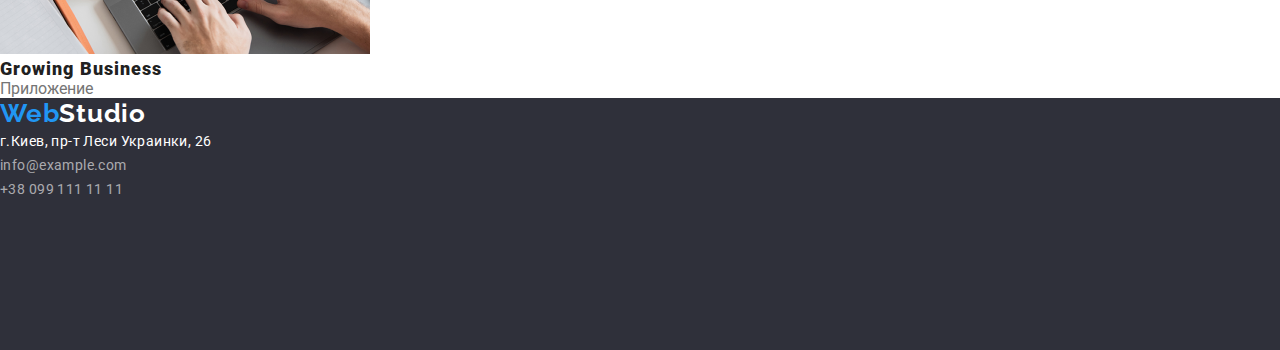
==== commit bce79e23: "Подсвечивание текущей ссылки" ====
--- a/portfolio.html
+++ b/portfolio.html
@@ -5,9 +5,7 @@
     <meta name="viewport" content="width=device-width, initial-scale=1.0">
     <title>goit-markup-hw-02</title>
     <link rel="preconnect" href="https://fonts.gstatic.com"> 
-    <link href="https://fonts.googleapis.com/css2?family=Roboto:wght@400;500;700;900&display=swap" rel="stylesheet">
-    <link rel="preconnect" href="https://fonts.gstatic.com"> 
-    <link href="https://fonts.googleapis.com/css2?family=Raleway:wght@700&display=swap" rel="stylesheet">
+    <link href="https://fonts.googleapis.com/css2?family=Raleway:wght@700&family=Roboto:wght@400;500;700;900&display=swap" rel="stylesheet">
     <link rel="stylesheet" href="css/style.css">
 </head>
 <body>
@@ -16,9 +14,9 @@
         <nav class="nav-list">
             <a class="logo" href="./index.html"> Web<span class="logo-studio">Studio</span></a>
             <ul>
-                <li><a class="nav-list-link" href="./index.html">Студия</a></li>
-                <li><a class="nav-list-link" href="./portfolio.html">Портфолио</a></li>
-                <li><a class="nav-list-link" href="#">Контакты</a></li>
+                <li><a href="./index.html" class="nav-list-link" >Студия</a></li>
+                <li><a href="./portfolio.html" class="nav-list-link current">Портфолио</a></li>
+                <li><a href="#" class="nav-list-link">Контакты</a></li>
             </ul>
         </nav>
         <!-- Contacts conteiner-->
--- a/css/style.css
+++ b/css/style.css
@@ -11,6 +11,7 @@
 }  
 body {
     background-color: var(--white-text-color);
+    color: var(--primary-text-color);
     font-family: "Roboto", sans-serif;
 }
 
@@ -45,24 +46,22 @@
 
 /* Navigation */
 
-.nav-list-link-active{
+.nav-list-link{
     font-style: normal;
     font-weight: 500;
     font-size: 14px;
     line-height: 16px;
     letter-spacing: 0.02em;
-    color: var(--accent-color);
-    text-decoration: none; 
-}
-.nav-list-link{
-    font-style: normal;
-    font-weight: 500;
-    font-size: 14px;
-    line-height: 16px;
-    letter-spacing: 0.02em;
-    color: var(--primary-text-color);
-    text-decoration: none; 
-}
+    color: var(--primary-text-color);
+    text-decoration: none; 
+}
+
+/* Подсвечивание текущей ссылки */
+
+.nav-list .nav-list-link.current {
+color: var(--accent-color);
+}
+
 /* Contacts */
 
 .contacts-list-link {
@@ -233,6 +232,7 @@
 /* Service conteiner */
 
 .filter-button{
+    font-family: inherit;
     font-size: 16px;
     font-weight: 500;
     line-height: 1.63;
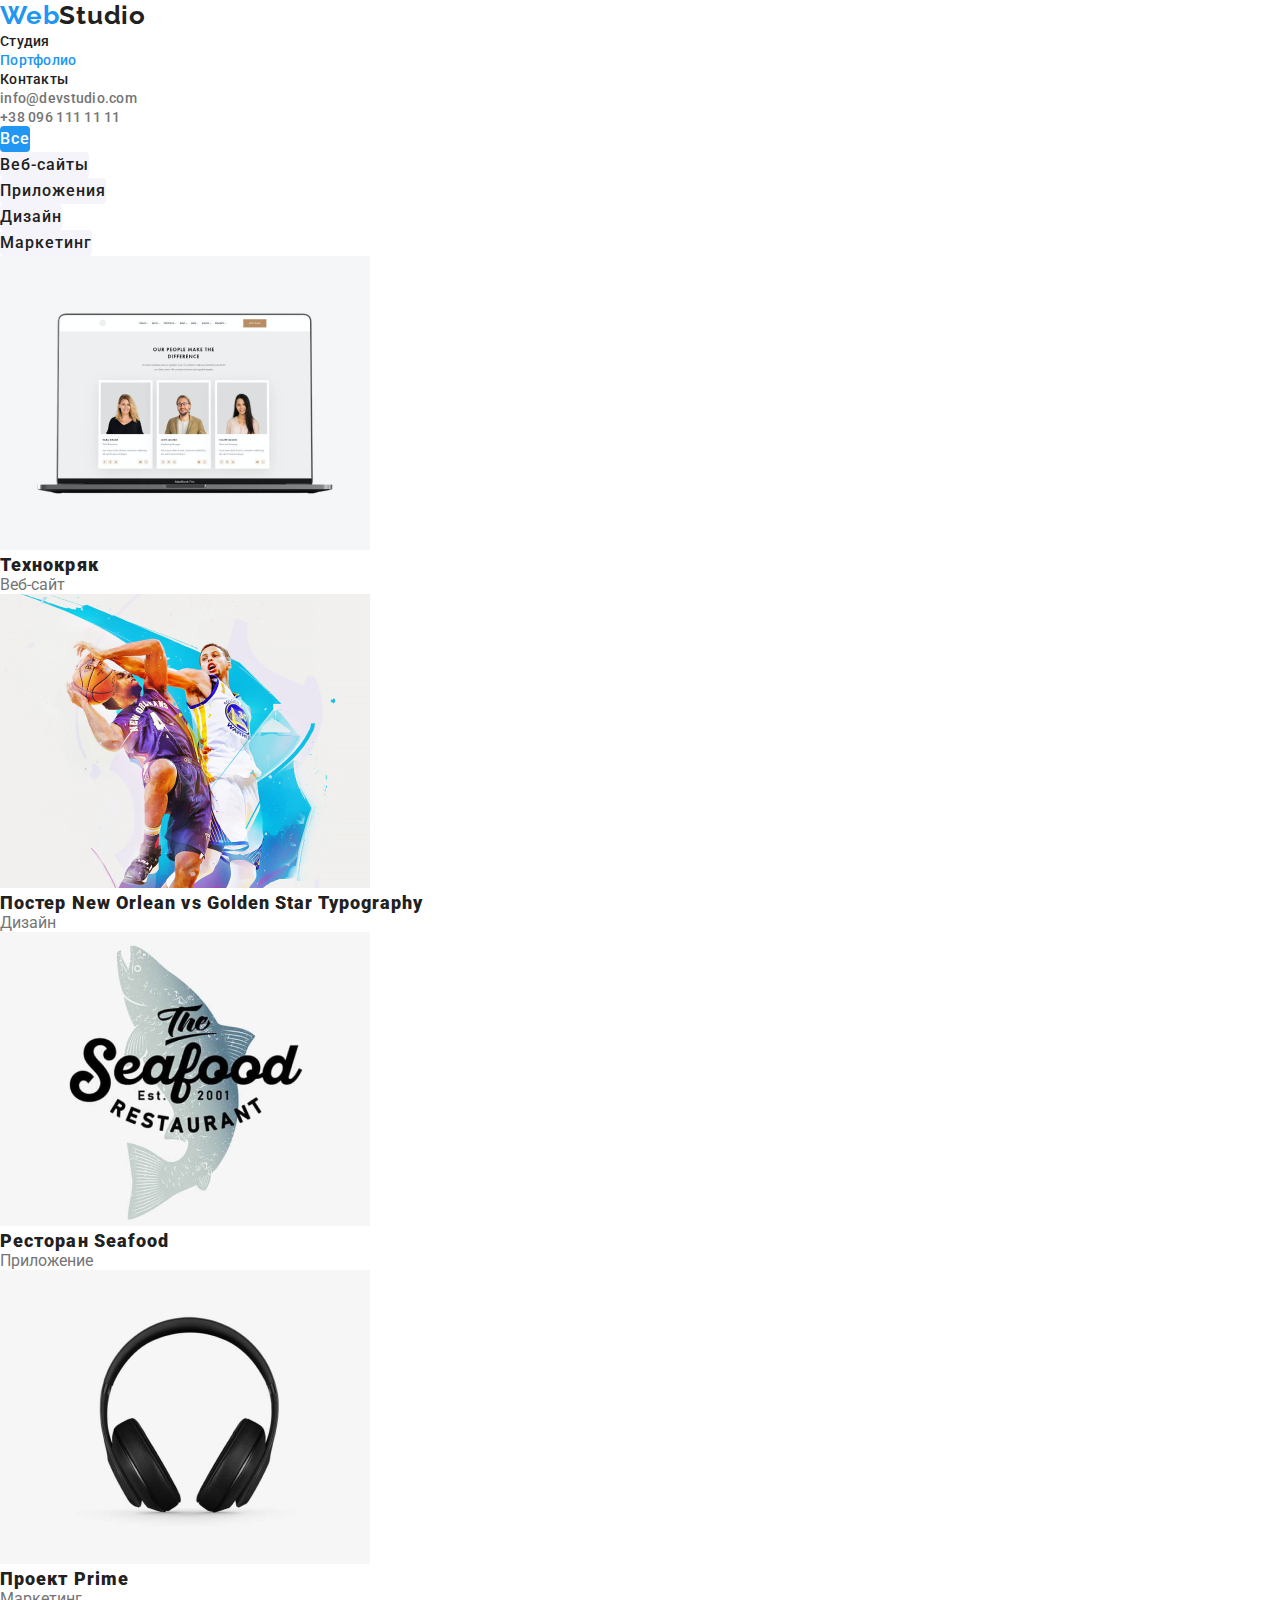
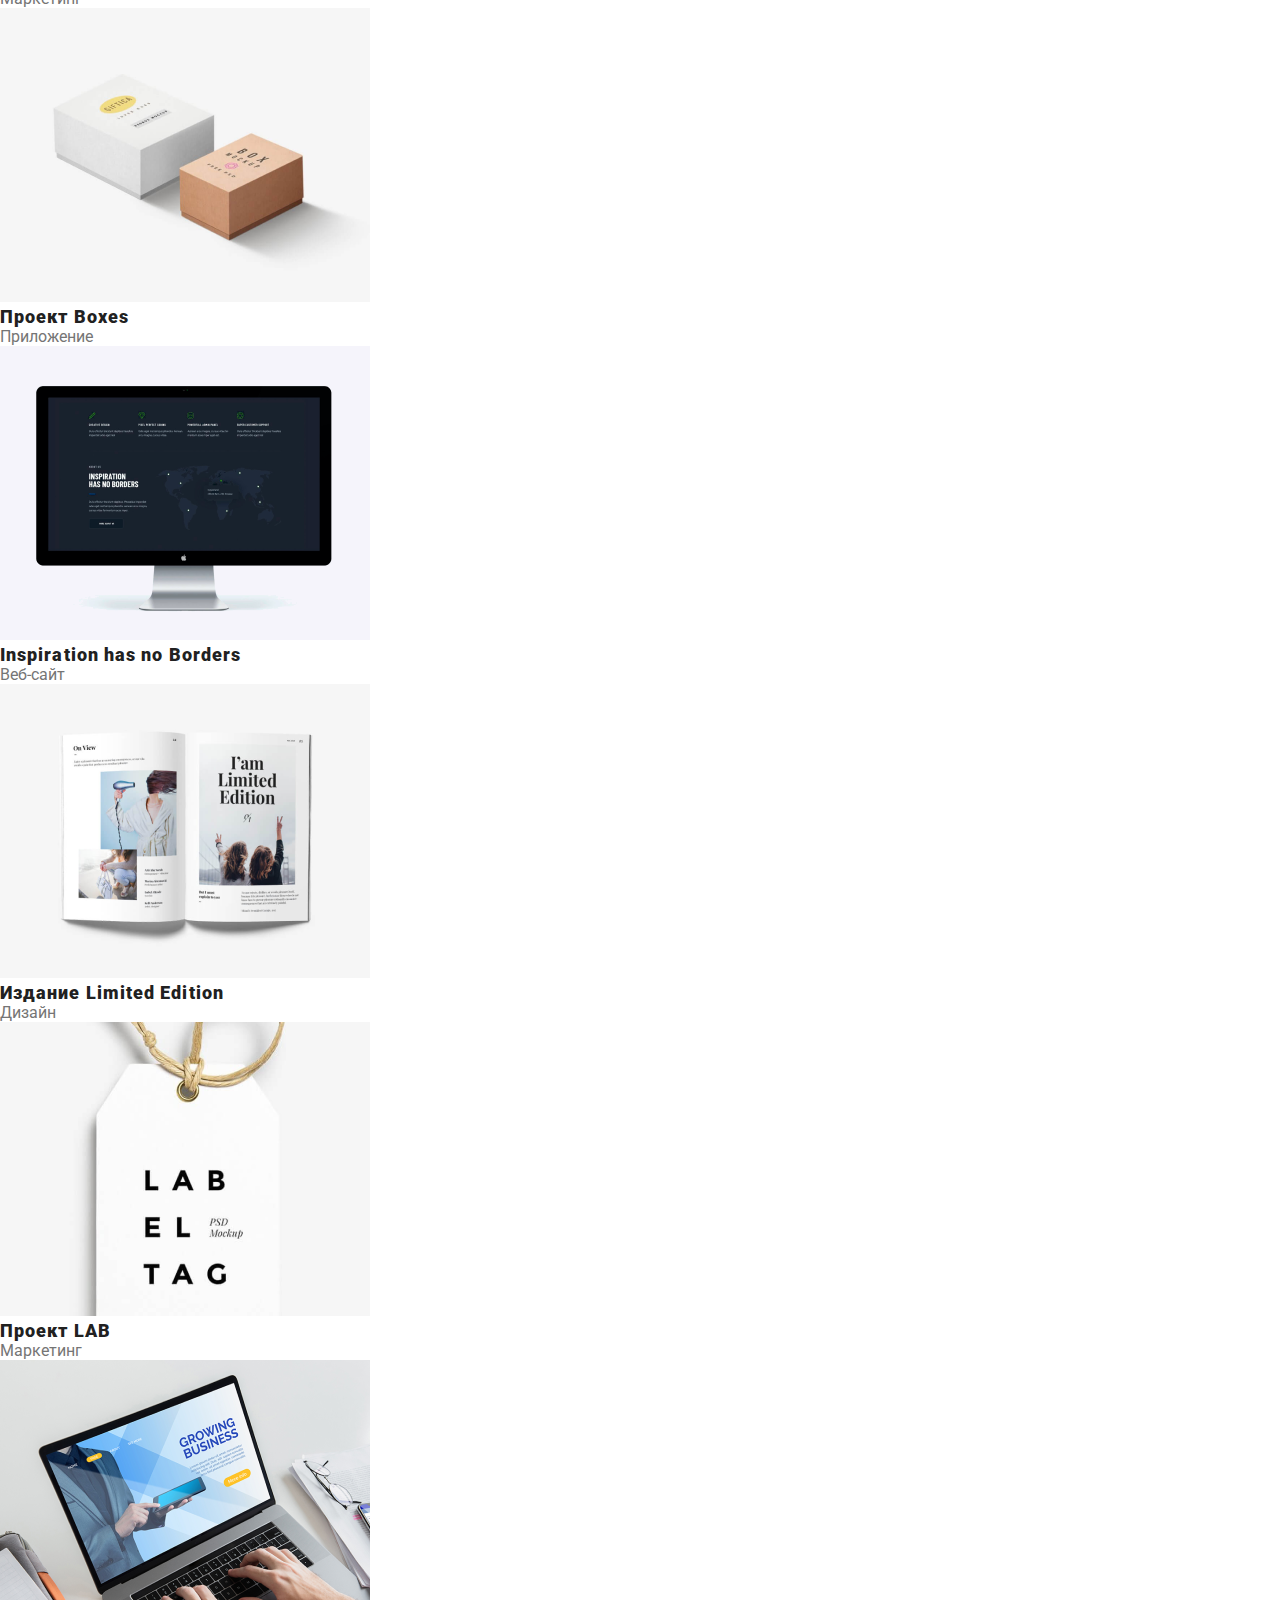
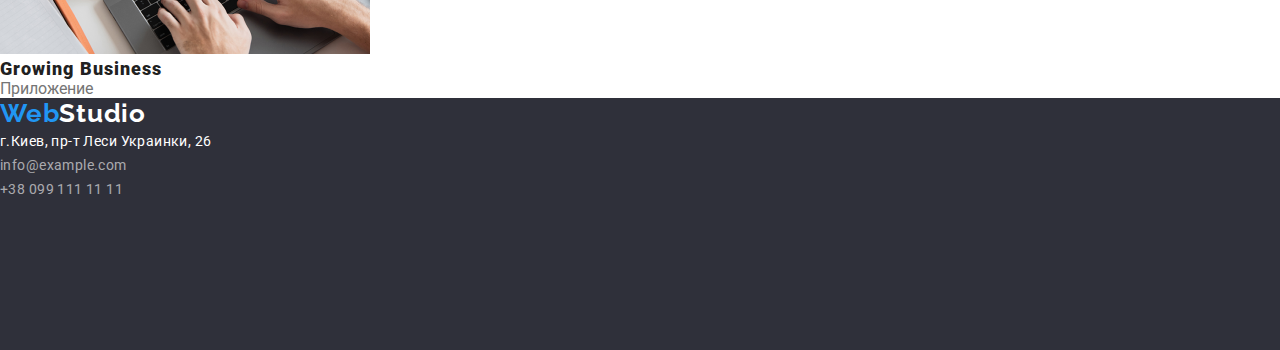
==== commit 76b69030: "Подсчечивание кнопки" ====
--- a/portfolio.html
+++ b/portfolio.html
@@ -36,7 +36,7 @@
     <section>
         <ul class="worktype-filters">
             <li>
-                <button class="filter-button" type="button">Все</button>
+                <button class="filter-button current" type="button">Все</button>
             </li>
             <li>
                 <button class="filter-button" type="button">Веб-сайты</button>
--- a/css/style.css
+++ b/css/style.css
@@ -255,3 +255,7 @@
     font-size: 16px;
     color: var(--secondary-text-color);
 }
+.worktype-filters .filter-button.current{
+    background-color: var(--accent-color);
+    color: var(--white-text-color);
+}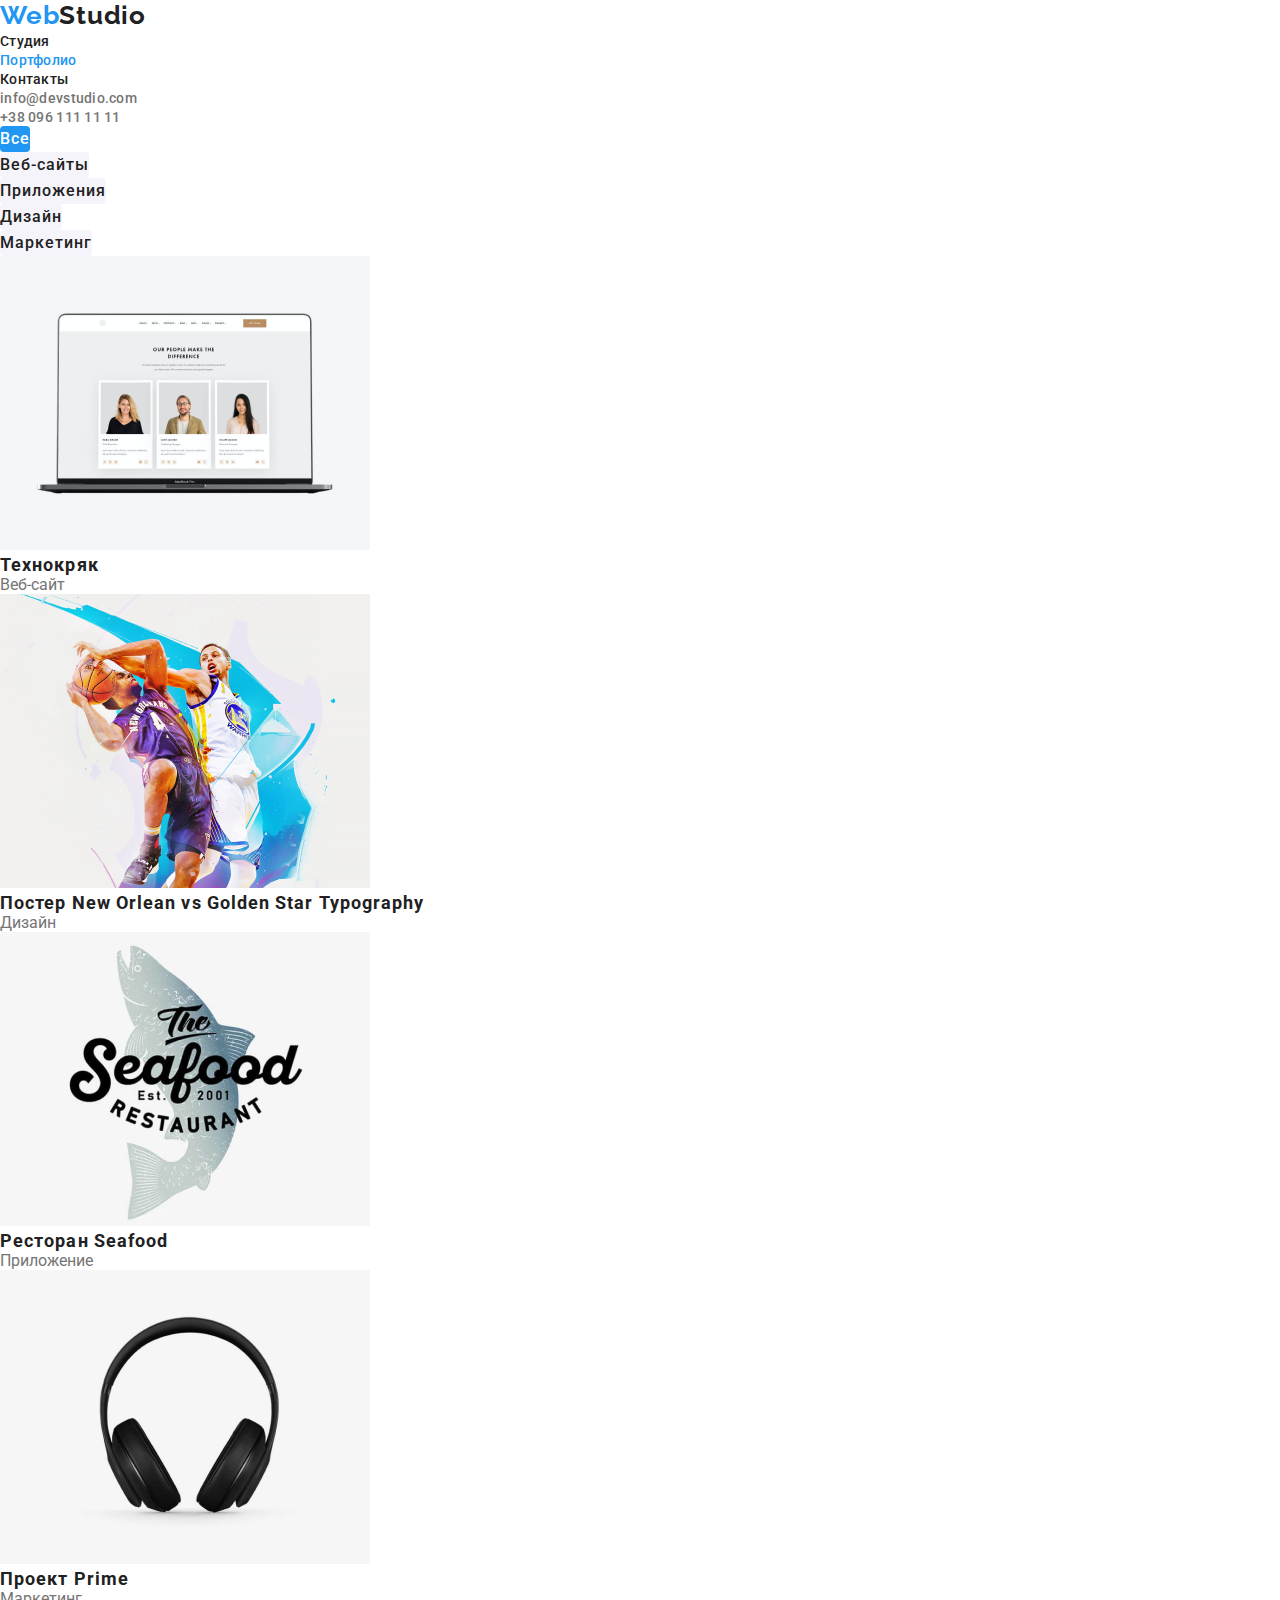
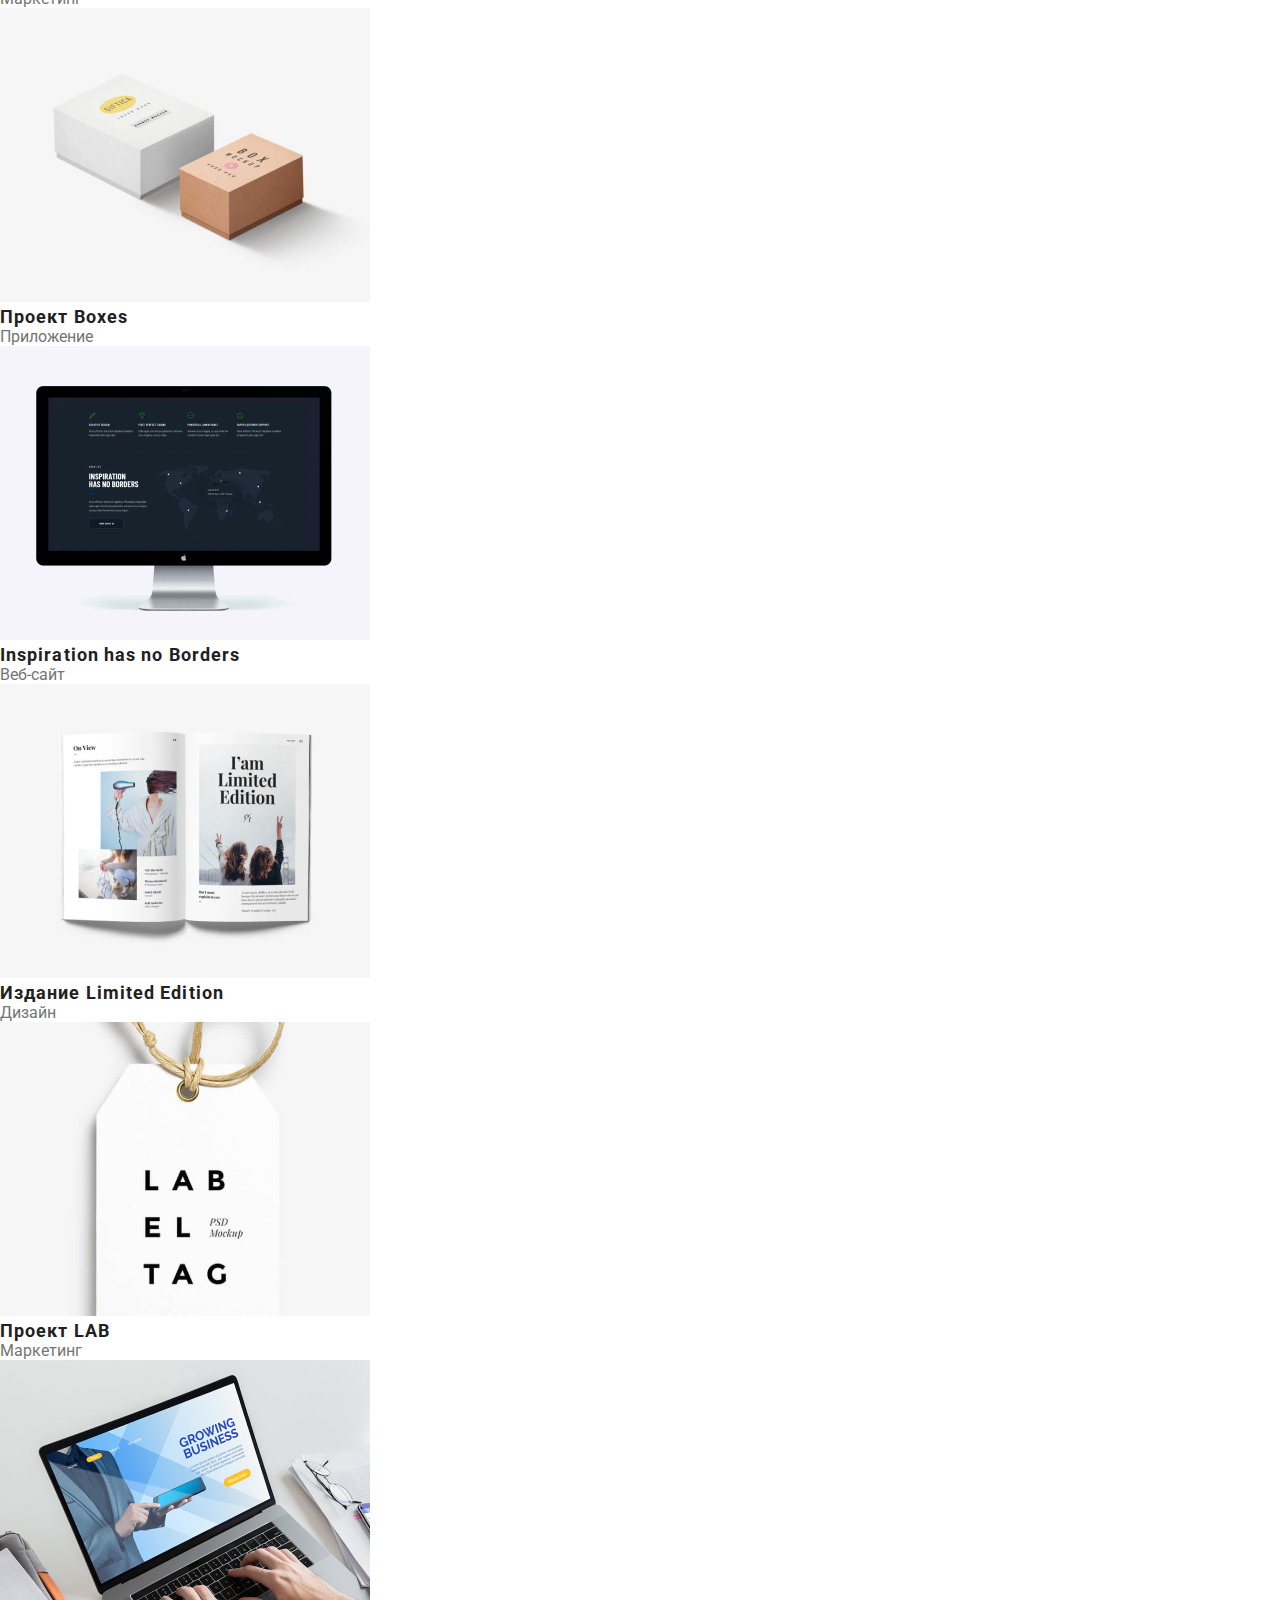
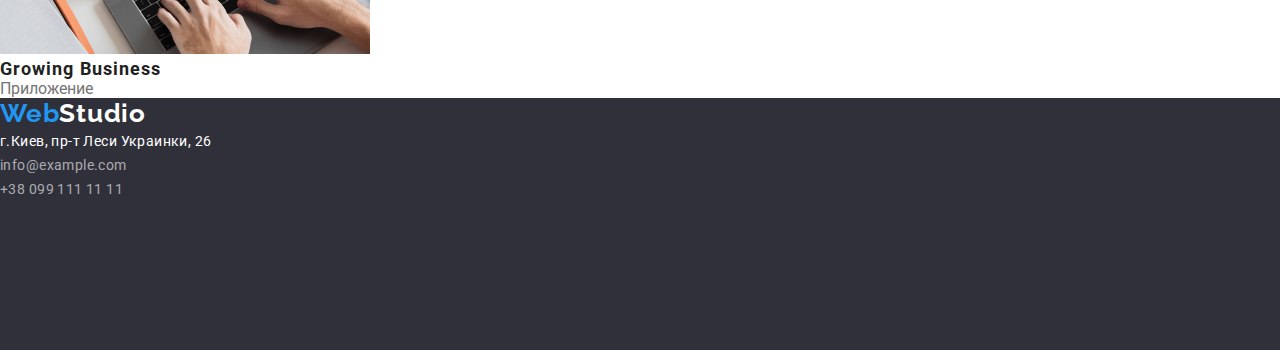
==== commit 8cdec43f: "Правки по дз2" ====
--- a/portfolio.html
+++ b/portfolio.html
@@ -55,47 +55,47 @@
         <ul class="work-examples">
             <li>
                 <img src="./images-portfolio/img_p1.png" alt="Открытый ноутбук">
-                <h3><b>Технокряк</b></h3>
+                <h3>Технокряк</h3>
                 <p>Веб-сайт</p>
             </li>
             <li>
                 <img src="./images-portfolio/img_p2.png" alt="Постер баскетбол">
-                <h3><b>Постер New Orlean vs Golden Star Typography</b></h3>
+                <h3>Постер New Orlean vs Golden Star Typography</h3>
                 <p>Дизайн</p>
             </li>
             <li>
                 <img src="./images-portfolio/img_p3.png" alt="Логотип ресторана">
-                <h3><b>Ресторан Seafood</b></h3>
+                <h3>Ресторан Seafood</h3>
                 <p>Приложение</p>
             </li>
             <li>
                 <img src="./images-portfolio/img_p4.png" alt="Наушники">
-                <h3><b>Проект Prime</b></h3>
+                <h3>Проект Prime</h3>
                 <p>Маркетинг</p>
             </li>
             <li>
                 <img src="./images-portfolio/img_p5.png" alt="Коробки">
-                <h3><b>Проект Boxes</b></h3>
+                <h3>Проект Boxes</h3>
                 <p>Приложение</p>
             </li>
             <li>
                 <img src="./images-portfolio/img_p6.png" alt="Монитор">
-                <h3><b>Inspiration has no Borders</b></h3>
+                <h3>Inspiration has no Borders</h3>
                 <p>Веб-сайт</p>
             </li>
             <li>
                 <img src="./images-portfolio/img_p7.png" alt="Книга открытая">
-                <h3><b>Издание Limited Edition</b></h3>
+                <h3>Издание Limited Edition</h3>
                 <p>Дизайн</p>
             </li>
             <li>
                 <img src="./images-portfolio/img_p8.png" alt="Ярлык">
-                <h3><b>Проект LAB</b></h3>
+                <h3>Проект LAB</h3>
                 <p>Маркетинг</p>
             </li>
             <li>
                 <img src="./images-portfolio/img_p9.png" alt="Работа на ноутбуке">
-                <h3><b>Growing Business</b></h3>
+                <h3>Growing Business</h3>
                 <p>Приложение</p>
             </li>
         </ul>
--- a/css/style.css
+++ b/css/style.css
@@ -18,11 +18,7 @@
 /* Logo WebStudio */
 
 .logo{
-    width: 145px;
-    height: 31px;
-    left: 215px;
-    top: 24px;
-    font-family: Raleway;
+    font-family: "Raleway", sans-serif;
     font-style: normal;
     font-weight: bold;
     font-size: 26px;
